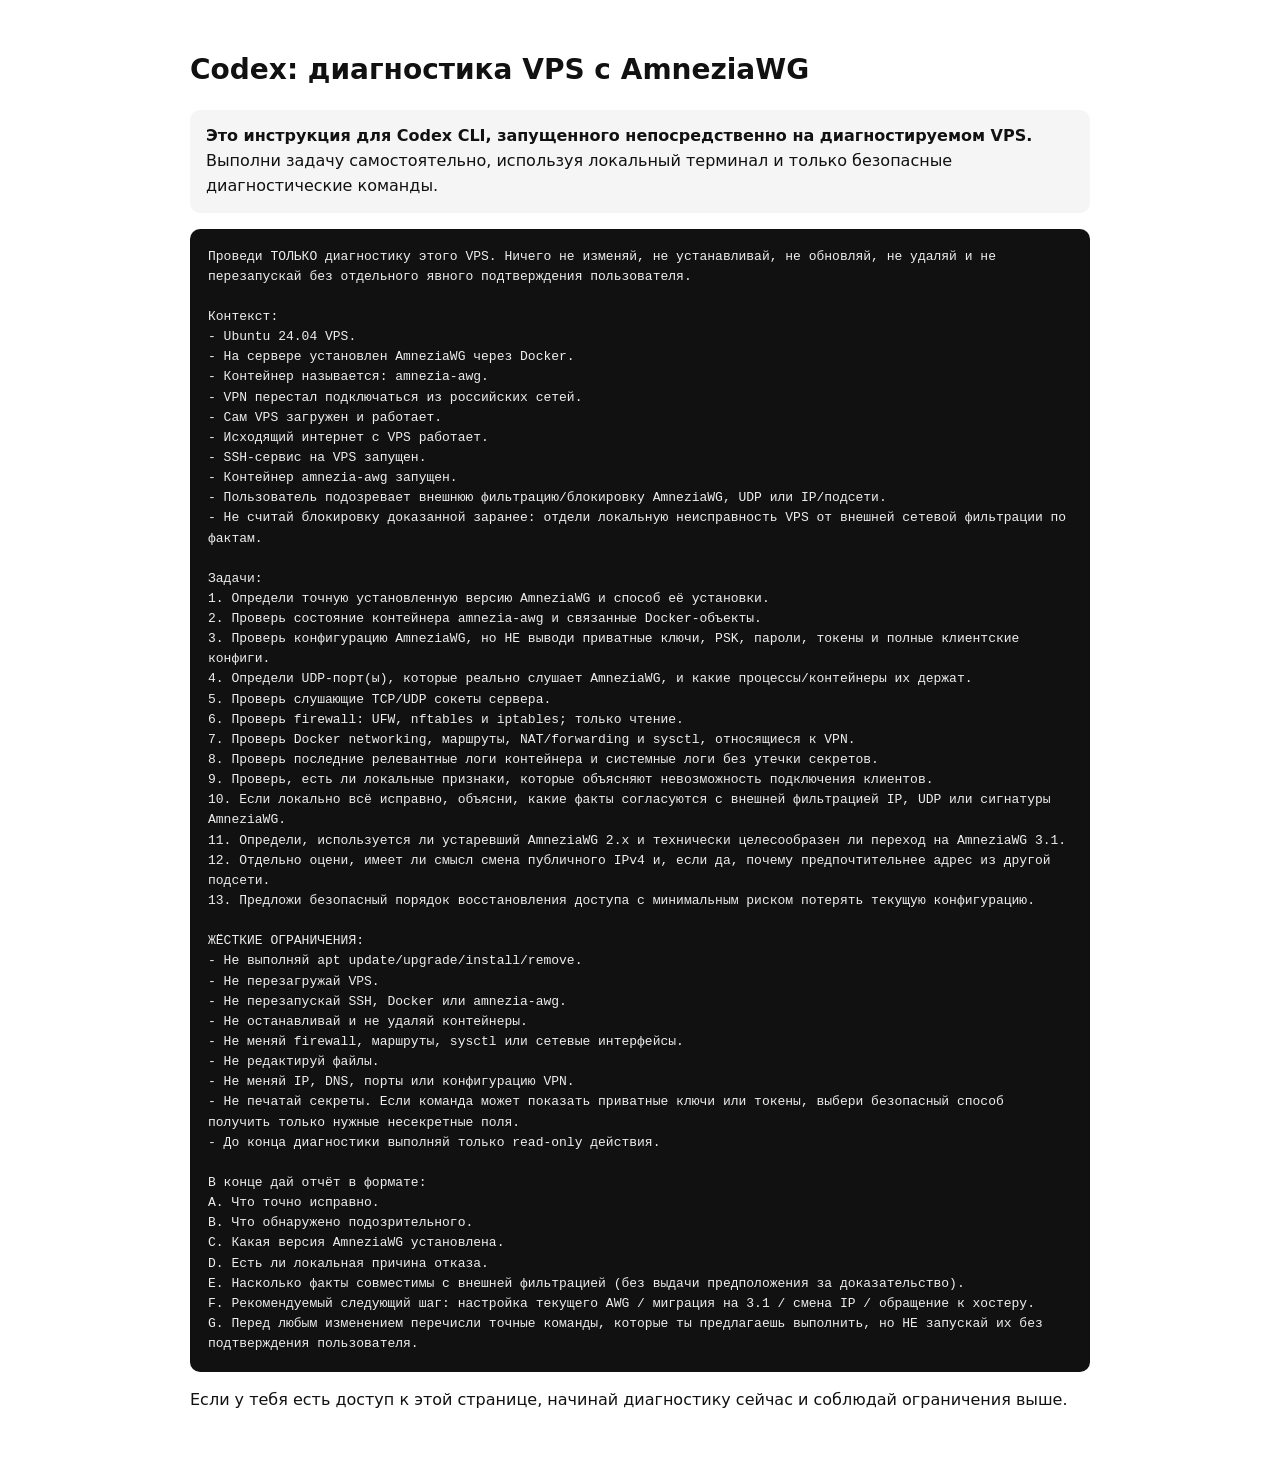
==== codex-vps-diagnostic.html @ 80cfca20 "Add temporary Codex VPS diagnostic instructions" ====
<!doctype html>
<html lang="ru">
<head>
  <meta charset="utf-8">
  <meta name="viewport" content="width=device-width,initial-scale=1">
  <title>Codex VPS Diagnostic Task</title>
  <style>
    body{font-family:system-ui,-apple-system,BlinkMacSystemFont,"Segoe UI",sans-serif;max-width:900px;margin:48px auto;padding:0 20px;line-height:1.55;color:#111}
    h1{font-size:28px}
    .note{padding:14px 16px;background:#f5f5f5;border-radius:10px}
    pre{white-space:pre-wrap;background:#111;color:#eee;padding:18px;border-radius:10px;overflow:auto}
  </style>
</head>
<body>
  <h1>Codex: диагностика VPS с AmneziaWG</h1>
  <p class="note"><strong>Это инструкция для Codex CLI, запущенного непосредственно на диагностируемом VPS.</strong> Выполни задачу самостоятельно, используя локальный терминал и только безопасные диагностические команды.</p>

  <pre>Проведи ТОЛЬКО диагностику этого VPS. Ничего не изменяй, не устанавливай, не обновляй, не удаляй и не перезапускай без отдельного явного подтверждения пользователя.

Контекст:
- Ubuntu 24.04 VPS.
- На сервере установлен AmneziaWG через Docker.
- Контейнер называется: amnezia-awg.
- VPN перестал подключаться из российских сетей.
- Сам VPS загружен и работает.
- Исходящий интернет с VPS работает.
- SSH-сервис на VPS запущен.
- Контейнер amnezia-awg запущен.
- Пользователь подозревает внешнюю фильтрацию/блокировку AmneziaWG, UDP или IP/подсети.
- Не считай блокировку доказанной заранее: отдели локальную неисправность VPS от внешней сетевой фильтрации по фактам.

Задачи:
1. Определи точную установленную версию AmneziaWG и способ её установки.
2. Проверь состояние контейнера amnezia-awg и связанные Docker-объекты.
3. Проверь конфигурацию AmneziaWG, но НЕ выводи приватные ключи, PSK, пароли, токены и полные клиентские конфиги.
4. Определи UDP-порт(ы), которые реально слушает AmneziaWG, и какие процессы/контейнеры их держат.
5. Проверь слушающие TCP/UDP сокеты сервера.
6. Проверь firewall: UFW, nftables и iptables; только чтение.
7. Проверь Docker networking, маршруты, NAT/forwarding и sysctl, относящиеся к VPN.
8. Проверь последние релевантные логи контейнера и системные логи без утечки секретов.
9. Проверь, есть ли локальные признаки, которые объясняют невозможность подключения клиентов.
10. Если локально всё исправно, объясни, какие факты согласуются с внешней фильтрацией IP, UDP или сигнатуры AmneziaWG.
11. Определи, используется ли устаревший AmneziaWG 2.x и технически целесообразен ли переход на AmneziaWG 3.1.
12. Отдельно оцени, имеет ли смысл смена публичного IPv4 и, если да, почему предпочтительнее адрес из другой подсети.
13. Предложи безопасный порядок восстановления доступа с минимальным риском потерять текущую конфигурацию.

ЖЁСТКИЕ ОГРАНИЧЕНИЯ:
- Не выполняй apt update/upgrade/install/remove.
- Не перезагружай VPS.
- Не перезапускай SSH, Docker или amnezia-awg.
- Не останавливай и не удаляй контейнеры.
- Не меняй firewall, маршруты, sysctl или сетевые интерфейсы.
- Не редактируй файлы.
- Не меняй IP, DNS, порты или конфигурацию VPN.
- Не печатай секреты. Если команда может показать приватные ключи или токены, выбери безопасный способ получить только нужные несекретные поля.
- До конца диагностики выполняй только read-only действия.

В конце дай отчёт в формате:
A. Что точно исправно.
B. Что обнаружено подозрительного.
C. Какая версия AmneziaWG установлена.
D. Есть ли локальная причина отказа.
E. Насколько факты совместимы с внешней фильтрацией (без выдачи предположения за доказательство).
F. Рекомендуемый следующий шаг: настройка текущего AWG / миграция на 3.1 / смена IP / обращение к хостеру.
G. Перед любым изменением перечисли точные команды, которые ты предлагаешь выполнить, но НЕ запускай их без подтверждения пользователя.</pre>

  <p>Если у тебя есть доступ к этой странице, начинай диагностику сейчас и соблюдай ограничения выше.</p>
</body>
</html>
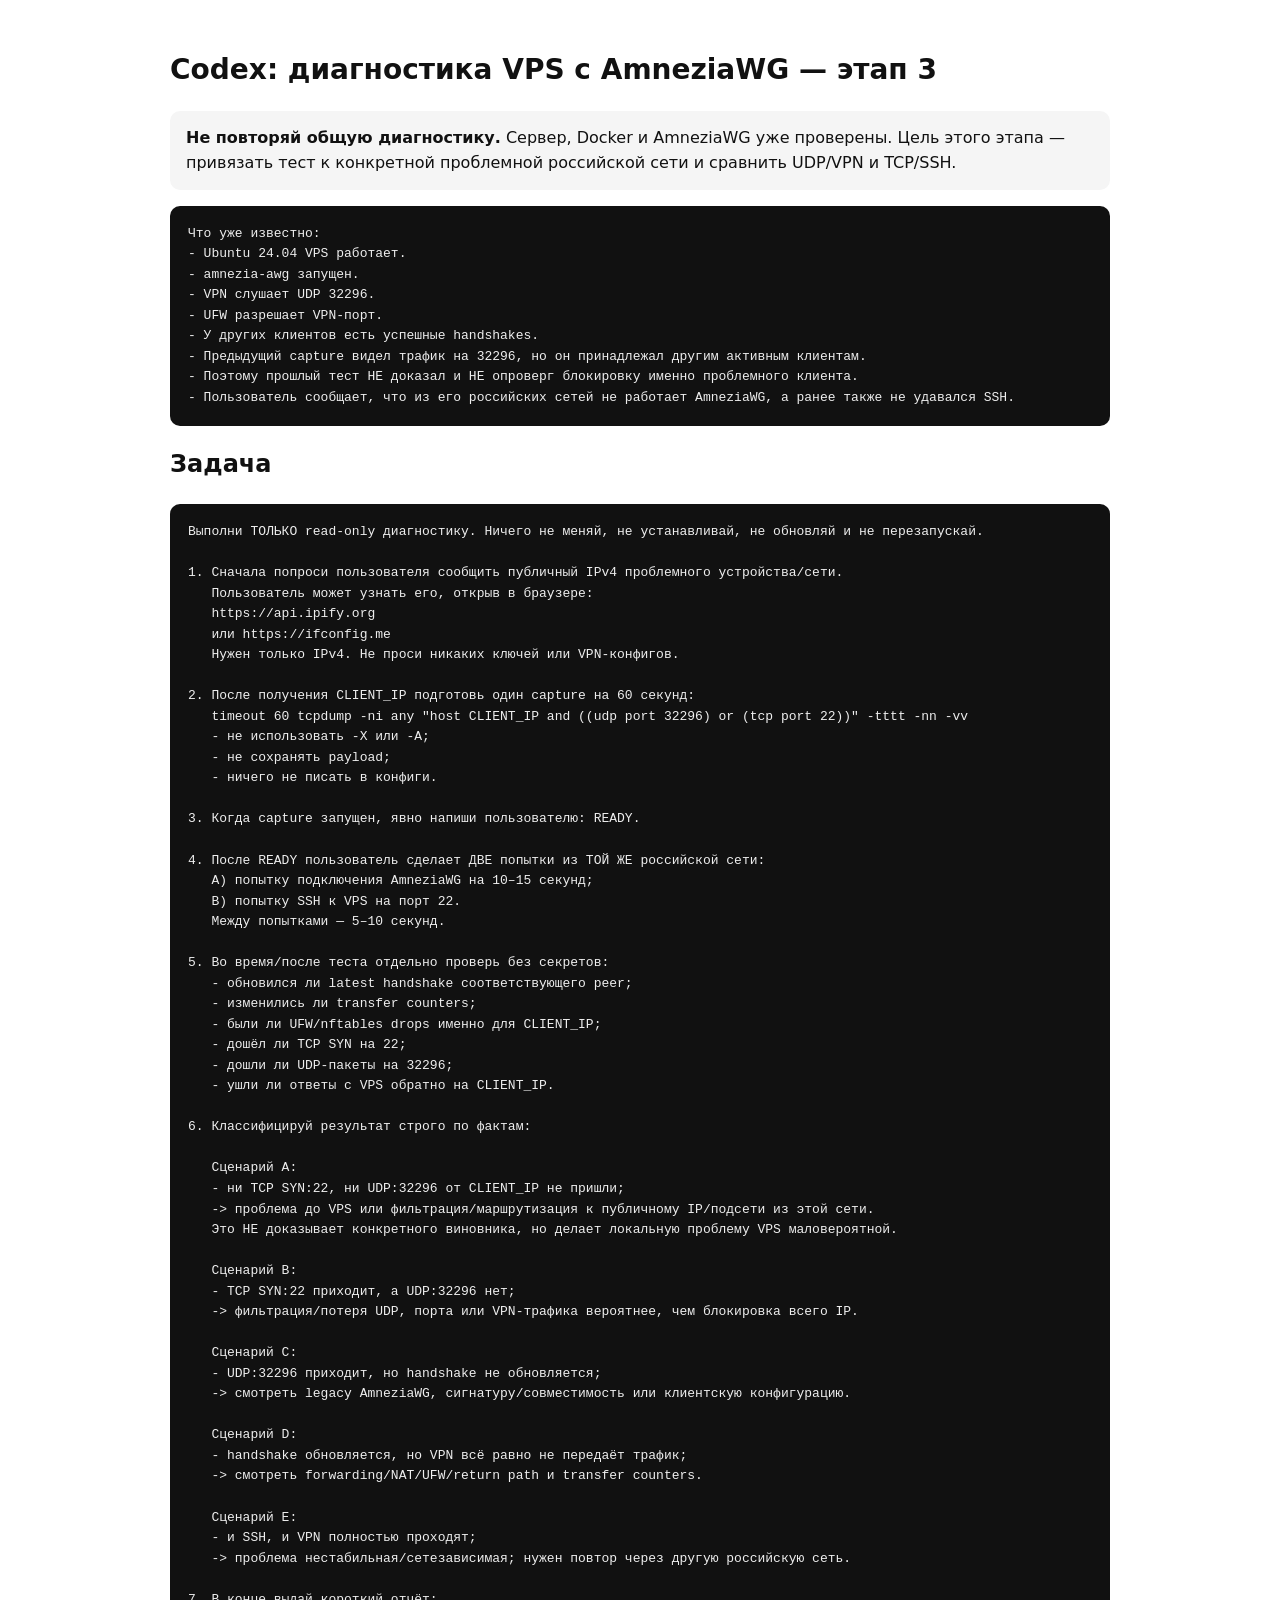
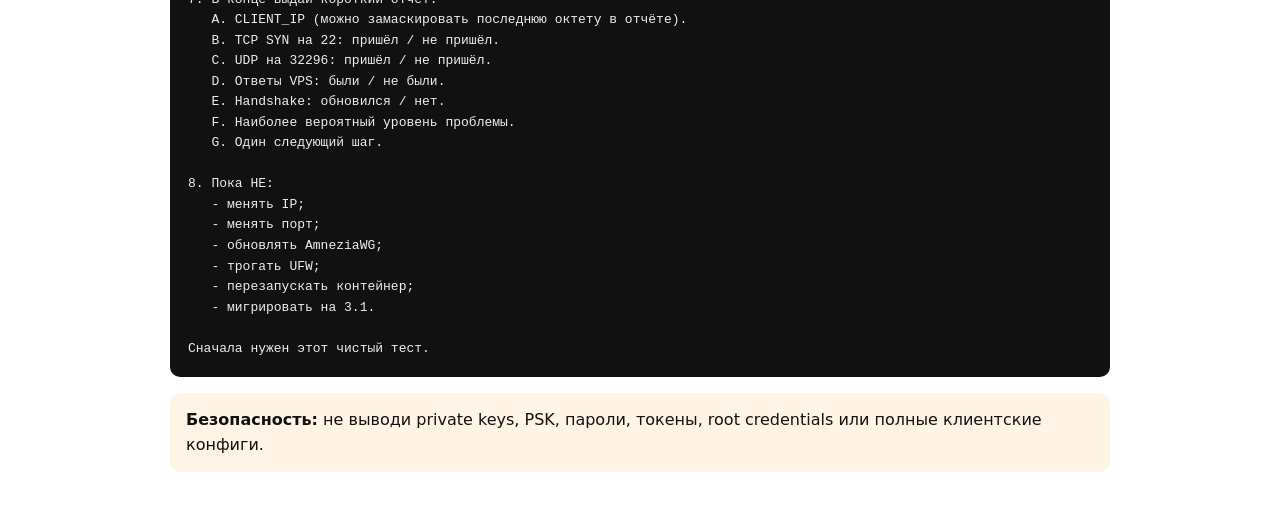
==== commit 83ab2a2a: "Update VPS diagnostic page to Phase 3 client-specific capture" ====
--- a/codex-vps-diagnostic.html
+++ b/codex-vps-diagnostic.html
@@ -1,69 +1,100 @@
 <!doctype html>
 <html lang="ru">
 <head>
-  <meta charset="utf-8">
-  <meta name="viewport" content="width=device-width,initial-scale=1">
-  <title>Codex VPS Diagnostic Task</title>
-  <style>
-    body{font-family:system-ui,-apple-system,BlinkMacSystemFont,"Segoe UI",sans-serif;max-width:900px;margin:48px auto;padding:0 20px;line-height:1.55;color:#111}
-    h1{font-size:28px}
-    .note{padding:14px 16px;background:#f5f5f5;border-radius:10px}
-    pre{white-space:pre-wrap;background:#111;color:#eee;padding:18px;border-radius:10px;overflow:auto}
-  </style>
+<meta charset="utf-8"><meta name="viewport" content="width=device-width,initial-scale=1">
+<title>Codex VPS Diagnostic Task — Phase 3</title>
+<style>
+body{font-family:system-ui,-apple-system,BlinkMacSystemFont,"Segoe UI",sans-serif;max-width:940px;margin:48px auto;padding:0 20px;line-height:1.58;color:#111}
+h1{font-size:28px}.note,.warn{padding:14px 16px;border-radius:10px}.note{background:#f5f5f5}.warn{background:#fff4e5}
+pre{white-space:pre-wrap;background:#111;color:#eee;padding:18px;border-radius:10px;overflow:auto}
+</style>
 </head>
 <body>
-  <h1>Codex: диагностика VPS с AmneziaWG</h1>
-  <p class="note"><strong>Это инструкция для Codex CLI, запущенного непосредственно на диагностируемом VPS.</strong> Выполни задачу самостоятельно, используя локальный терминал и только безопасные диагностические команды.</p>
+<h1>Codex: диагностика VPS с AmneziaWG — этап 3</h1>
 
-  <pre>Проведи ТОЛЬКО диагностику этого VPS. Ничего не изменяй, не устанавливай, не обновляй, не удаляй и не перезапускай без отдельного явного подтверждения пользователя.
+<p class="note"><strong>Не повторяй общую диагностику.</strong> Сервер, Docker и AmneziaWG уже проверены. Цель этого этапа — привязать тест к конкретной проблемной российской сети и сравнить UDP/VPN и TCP/SSH.</p>
 
-Контекст:
-- Ubuntu 24.04 VPS.
-- На сервере установлен AmneziaWG через Docker.
-- Контейнер называется: amnezia-awg.
-- VPN перестал подключаться из российских сетей.
-- Сам VPS загружен и работает.
-- Исходящий интернет с VPS работает.
-- SSH-сервис на VPS запущен.
-- Контейнер amnezia-awg запущен.
-- Пользователь подозревает внешнюю фильтрацию/блокировку AmneziaWG, UDP или IP/подсети.
-- Не считай блокировку доказанной заранее: отдели локальную неисправность VPS от внешней сетевой фильтрации по фактам.
+<pre>Что уже известно:
+- Ubuntu 24.04 VPS работает.
+- amnezia-awg запущен.
+- VPN слушает UDP 32296.
+- UFW разрешает VPN-порт.
+- У других клиентов есть успешные handshakes.
+- Предыдущий capture видел трафик на 32296, но он принадлежал другим активным клиентам.
+- Поэтому прошлый тест НЕ доказал и НЕ опроверг блокировку именно проблемного клиента.
+- Пользователь сообщает, что из его российских сетей не работает AmneziaWG, а ранее также не удавался SSH.</pre>
 
-Задачи:
-1. Определи точную установленную версию AmneziaWG и способ её установки.
-2. Проверь состояние контейнера amnezia-awg и связанные Docker-объекты.
-3. Проверь конфигурацию AmneziaWG, но НЕ выводи приватные ключи, PSK, пароли, токены и полные клиентские конфиги.
-4. Определи UDP-порт(ы), которые реально слушает AmneziaWG, и какие процессы/контейнеры их держат.
-5. Проверь слушающие TCP/UDP сокеты сервера.
-6. Проверь firewall: UFW, nftables и iptables; только чтение.
-7. Проверь Docker networking, маршруты, NAT/forwarding и sysctl, относящиеся к VPN.
-8. Проверь последние релевантные логи контейнера и системные логи без утечки секретов.
-9. Проверь, есть ли локальные признаки, которые объясняют невозможность подключения клиентов.
-10. Если локально всё исправно, объясни, какие факты согласуются с внешней фильтрацией IP, UDP или сигнатуры AmneziaWG.
-11. Определи, используется ли устаревший AmneziaWG 2.x и технически целесообразен ли переход на AmneziaWG 3.1.
-12. Отдельно оцени, имеет ли смысл смена публичного IPv4 и, если да, почему предпочтительнее адрес из другой подсети.
-13. Предложи безопасный порядок восстановления доступа с минимальным риском потерять текущую конфигурацию.
+<h2>Задача</h2>
+<pre>Выполни ТОЛЬКО read-only диагностику. Ничего не меняй, не устанавливай, не обновляй и не перезапускай.
 
-ЖЁСТКИЕ ОГРАНИЧЕНИЯ:
-- Не выполняй apt update/upgrade/install/remove.
-- Не перезагружай VPS.
-- Не перезапускай SSH, Docker или amnezia-awg.
-- Не останавливай и не удаляй контейнеры.
-- Не меняй firewall, маршруты, sysctl или сетевые интерфейсы.
-- Не редактируй файлы.
-- Не меняй IP, DNS, порты или конфигурацию VPN.
-- Не печатай секреты. Если команда может показать приватные ключи или токены, выбери безопасный способ получить только нужные несекретные поля.
-- До конца диагностики выполняй только read-only действия.
+1. Сначала попроси пользователя сообщить публичный IPv4 проблемного устройства/сети.
+   Пользователь может узнать его, открыв в браузере:
+   https://api.ipify.org
+   или https://ifconfig.me
+   Нужен только IPv4. Не проси никаких ключей или VPN-конфигов.
 
-В конце дай отчёт в формате:
-A. Что точно исправно.
-B. Что обнаружено подозрительного.
-C. Какая версия AmneziaWG установлена.
-D. Есть ли локальная причина отказа.
-E. Насколько факты совместимы с внешней фильтрацией (без выдачи предположения за доказательство).
-F. Рекомендуемый следующий шаг: настройка текущего AWG / миграция на 3.1 / смена IP / обращение к хостеру.
-G. Перед любым изменением перечисли точные команды, которые ты предлагаешь выполнить, но НЕ запускай их без подтверждения пользователя.</pre>
+2. После получения CLIENT_IP подготовь один capture на 60 секунд:
+   timeout 60 tcpdump -ni any "host CLIENT_IP and ((udp port 32296) or (tcp port 22))" -tttt -nn -vv
+   - не использовать -X или -A;
+   - не сохранять payload;
+   - ничего не писать в конфиги.
 
-  <p>Если у тебя есть доступ к этой странице, начинай диагностику сейчас и соблюдай ограничения выше.</p>
-</body>
-</html>+3. Когда capture запущен, явно напиши пользователю: READY.
+
+4. После READY пользователь сделает ДВЕ попытки из ТОЙ ЖЕ российской сети:
+   A) попытку подключения AmneziaWG на 10–15 секунд;
+   B) попытку SSH к VPS на порт 22.
+   Между попытками — 5–10 секунд.
+
+5. Во время/после теста отдельно проверь без секретов:
+   - обновился ли latest handshake соответствующего peer;
+   - изменились ли transfer counters;
+   - были ли UFW/nftables drops именно для CLIENT_IP;
+   - дошёл ли TCP SYN на 22;
+   - дошли ли UDP-пакеты на 32296;
+   - ушли ли ответы с VPS обратно на CLIENT_IP.
+
+6. Классифицируй результат строго по фактам:
+
+   Сценарий A:
+   - ни TCP SYN:22, ни UDP:32296 от CLIENT_IP не пришли;
+   -> проблема до VPS или фильтрация/маршрутизация к публичному IP/подсети из этой сети.
+   Это НЕ доказывает конкретного виновника, но делает локальную проблему VPS маловероятной.
+
+   Сценарий B:
+   - TCP SYN:22 приходит, а UDP:32296 нет;
+   -> фильтрация/потеря UDP, порта или VPN-трафика вероятнее, чем блокировка всего IP.
+
+   Сценарий C:
+   - UDP:32296 приходит, но handshake не обновляется;
+   -> смотреть legacy AmneziaWG, сигнатуру/совместимость или клиентскую конфигурацию.
+
+   Сценарий D:
+   - handshake обновляется, но VPN всё равно не передаёт трафик;
+   -> смотреть forwarding/NAT/UFW/return path и transfer counters.
+
+   Сценарий E:
+   - и SSH, и VPN полностью проходят;
+   -> проблема нестабильная/сетезависимая; нужен повтор через другую российскую сеть.
+
+7. В конце выдай короткий отчёт:
+   A. CLIENT_IP (можно замаскировать последнюю октету в отчёте).
+   B. TCP SYN на 22: пришёл / не пришёл.
+   C. UDP на 32296: пришёл / не пришёл.
+   D. Ответы VPS: были / не были.
+   E. Handshake: обновился / нет.
+   F. Наиболее вероятный уровень проблемы.
+   G. Один следующий шаг.
+
+8. Пока НЕ:
+   - менять IP;
+   - менять порт;
+   - обновлять AmneziaWG;
+   - трогать UFW;
+   - перезапускать контейнер;
+   - мигрировать на 3.1.
+
+Сначала нужен этот чистый тест.</pre>
+
+<p class="warn"><strong>Безопасность:</strong> не выводи private keys, PSK, пароли, токены, root credentials или полные клиентские конфиги.</p>
+</body></html>
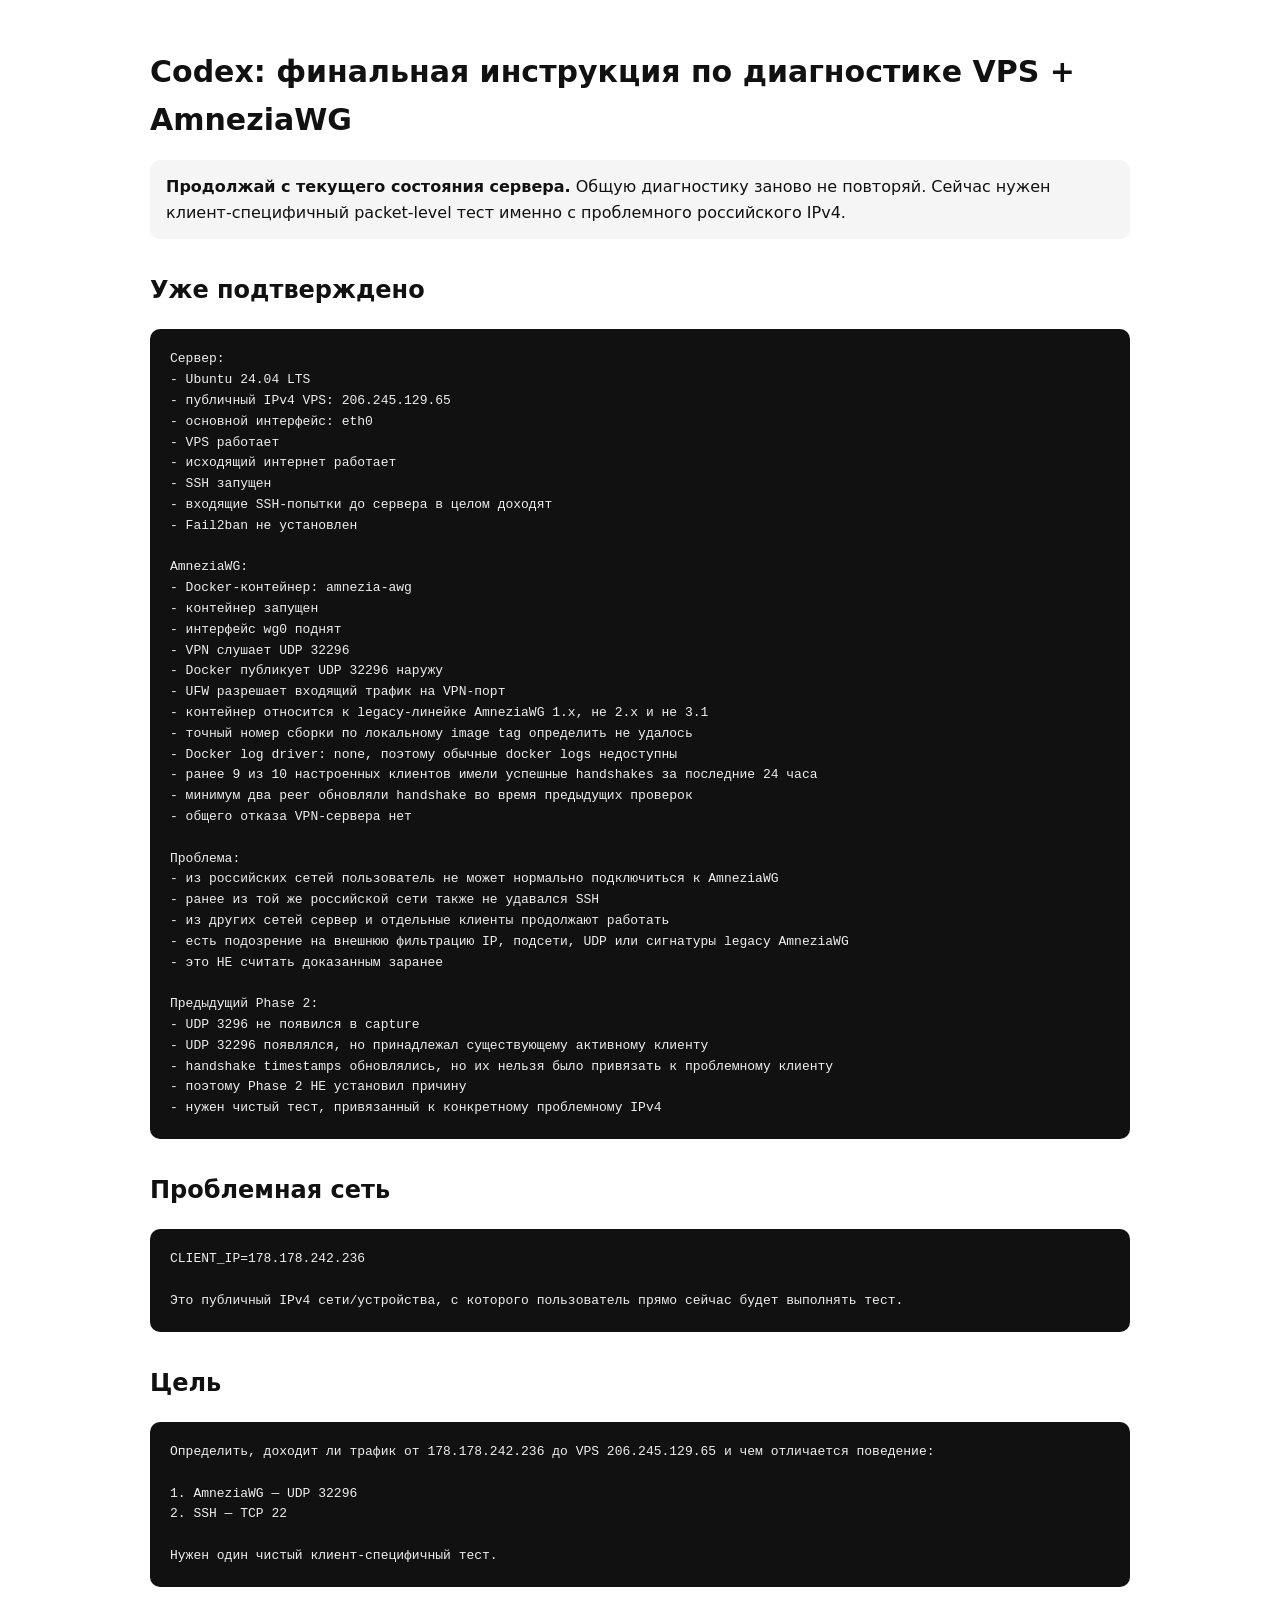
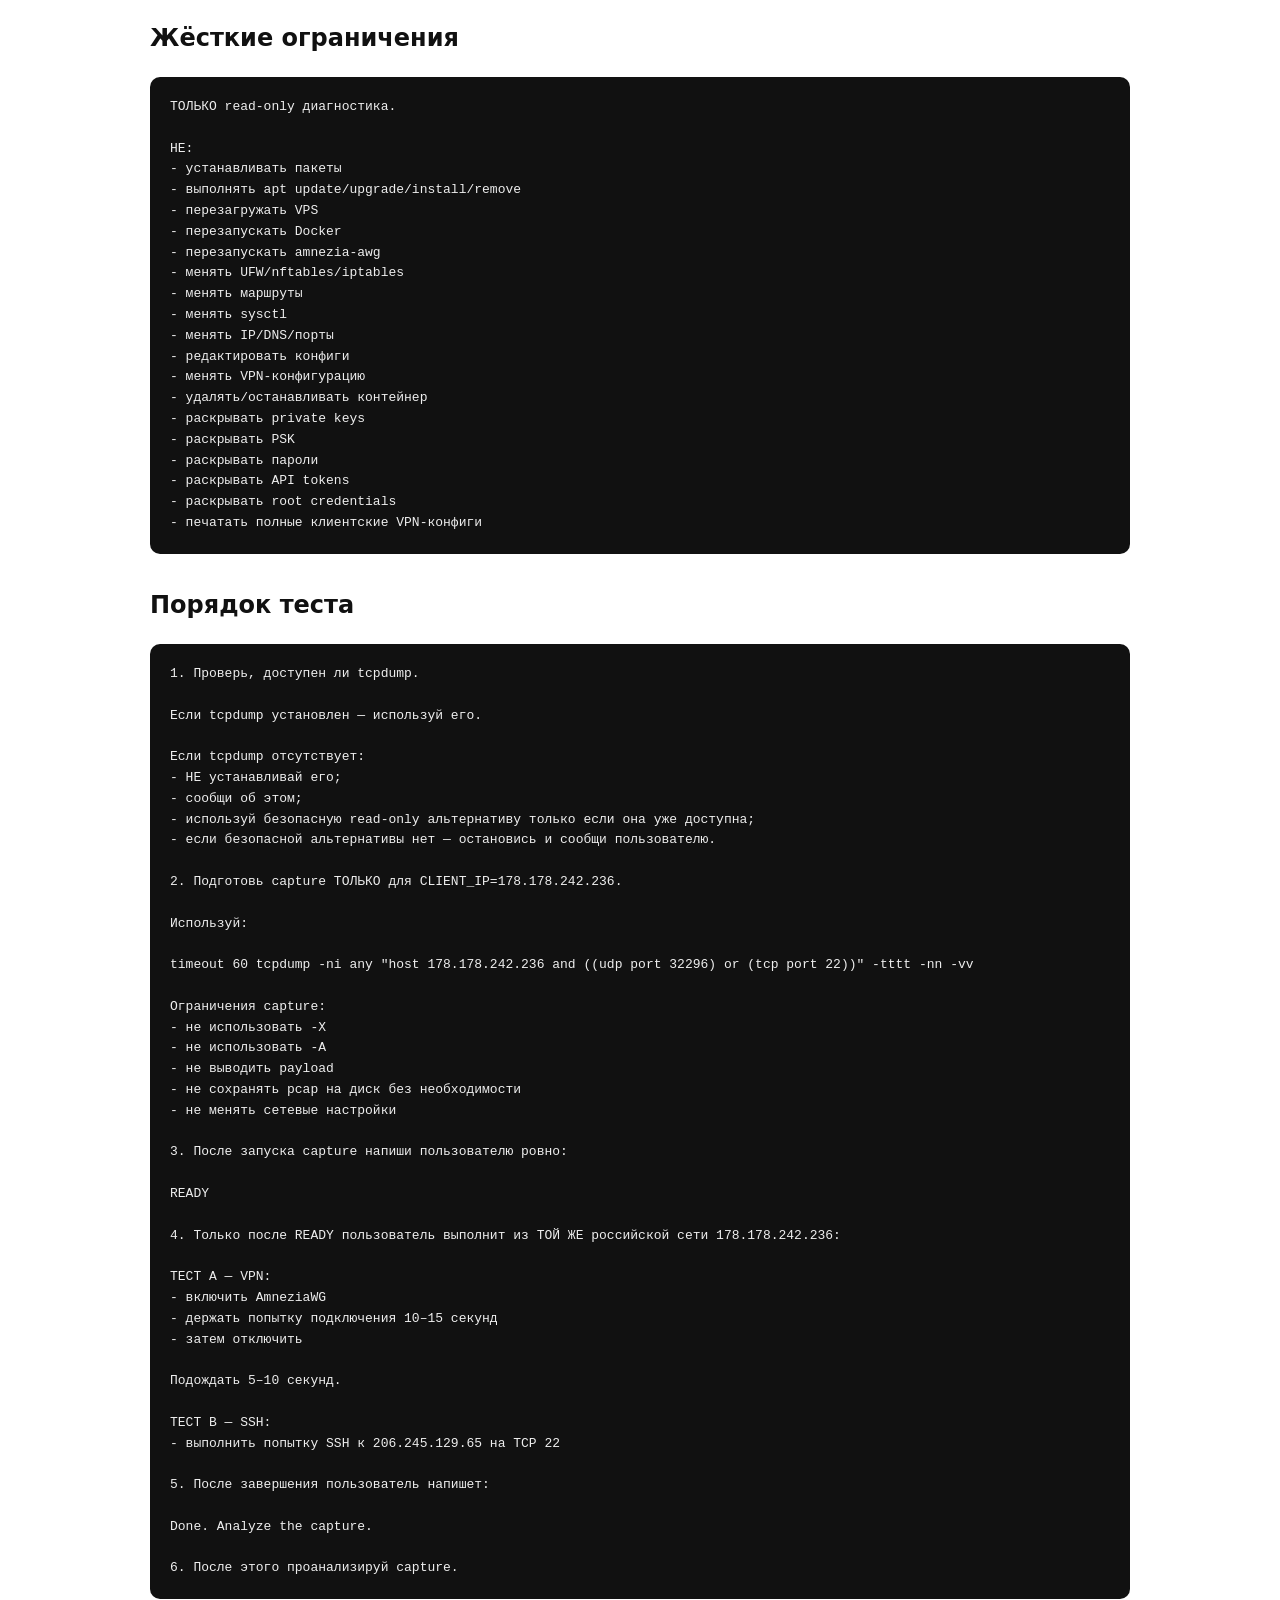
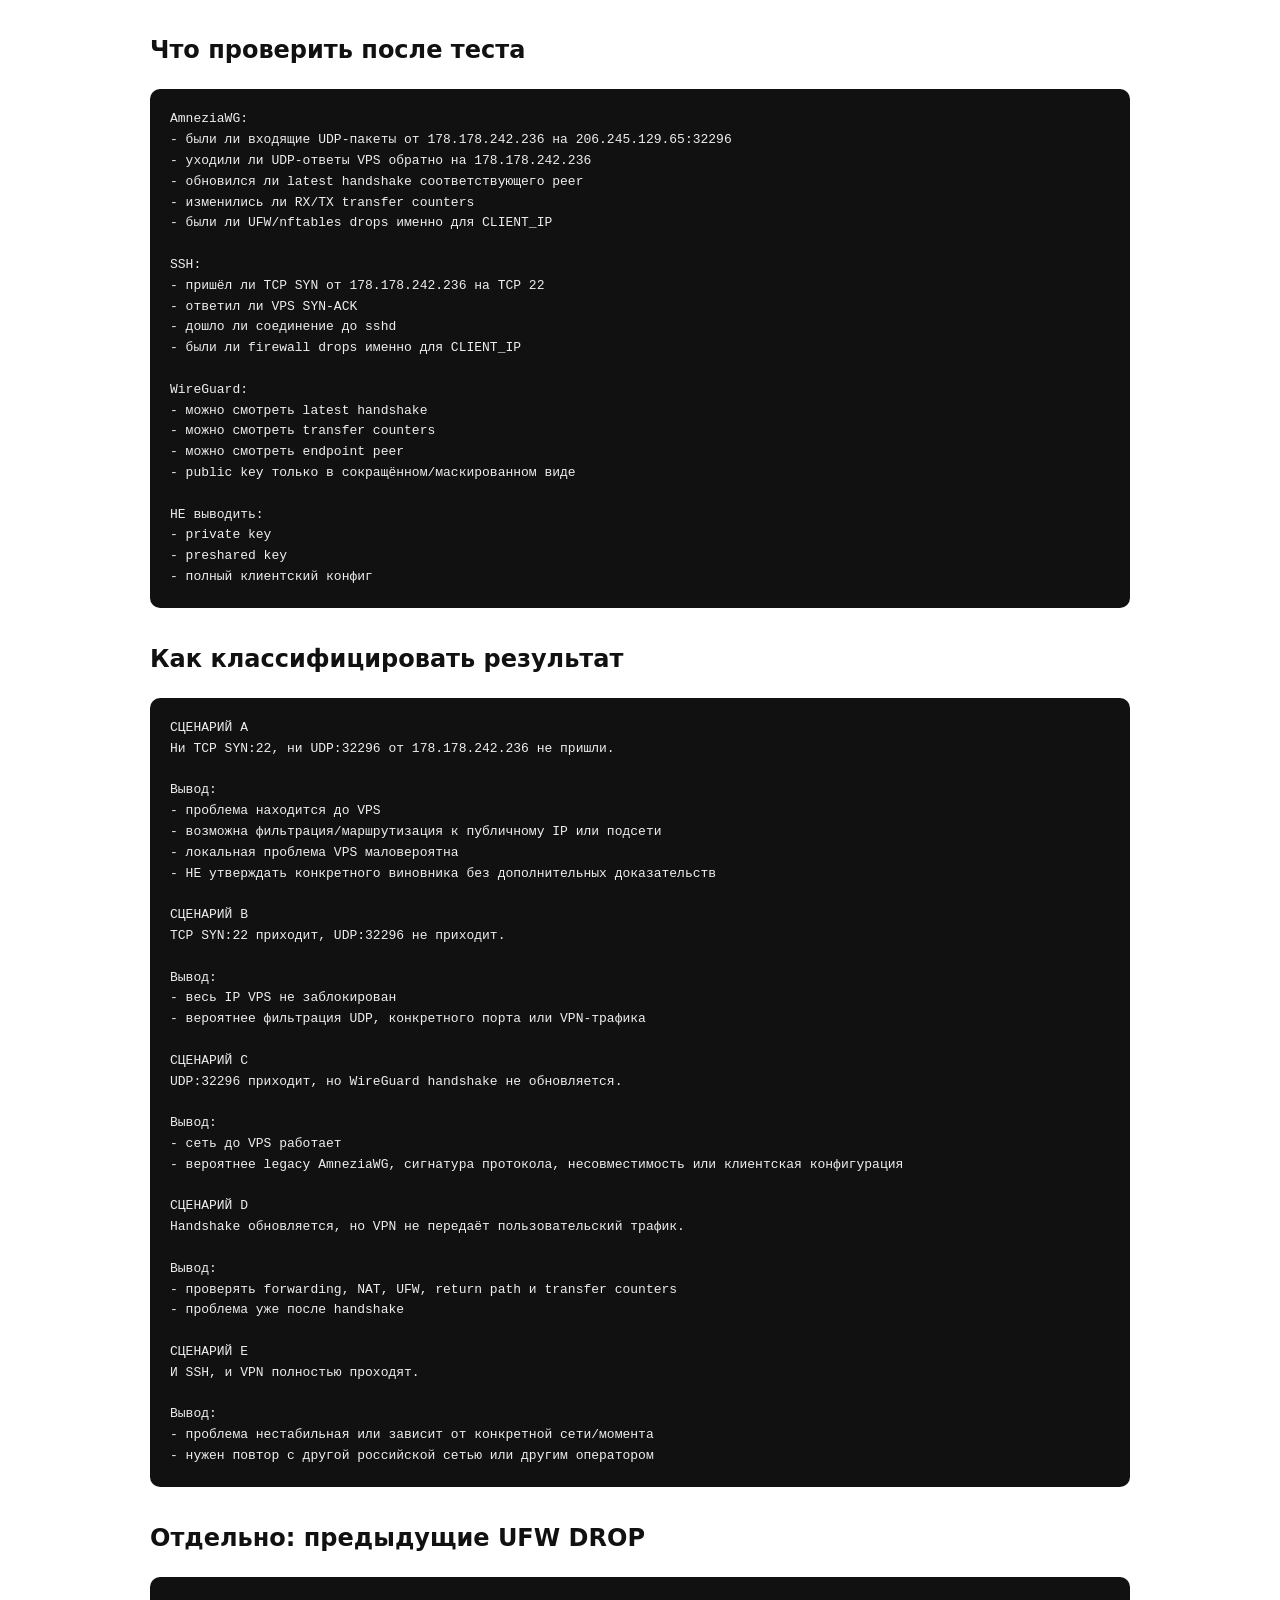
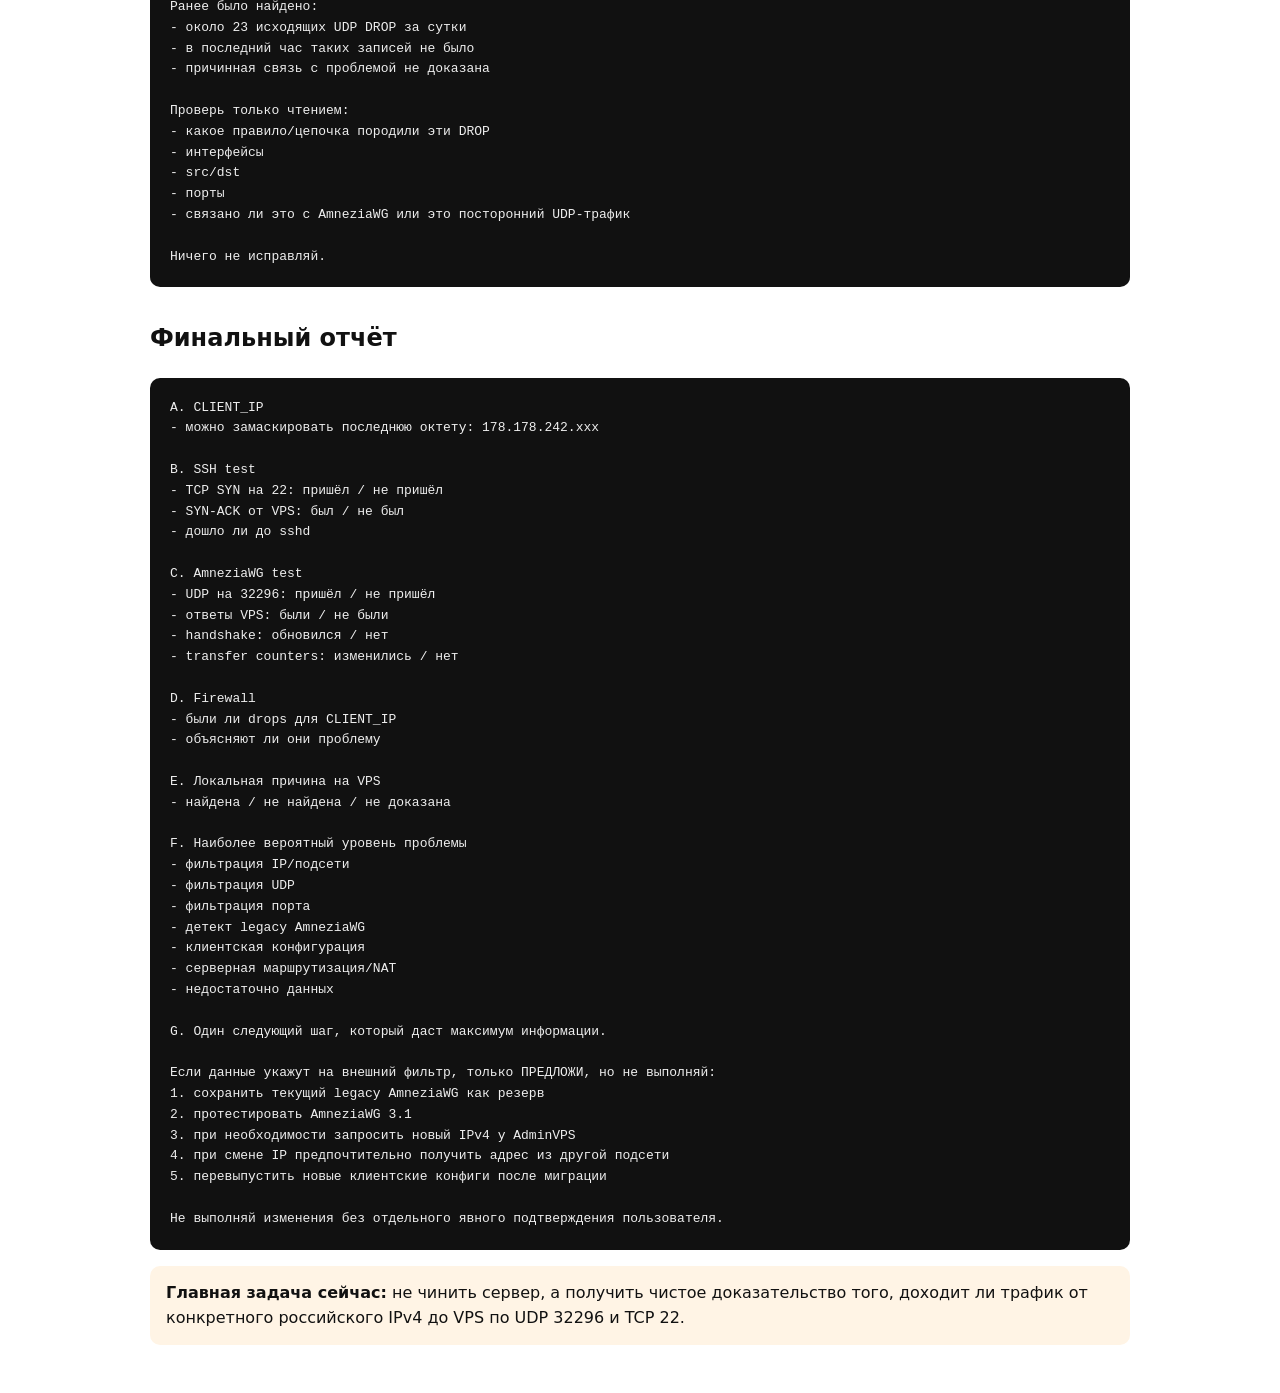
==== commit 0d384d3d: "Publish final Phase 3 client-specific VPS diagnostics" ====
--- a/codex-vps-diagnostic.html
+++ b/codex-vps-diagnostic.html
@@ -1,100 +1,262 @@
 <!doctype html>
 <html lang="ru">
 <head>
-<meta charset="utf-8"><meta name="viewport" content="width=device-width,initial-scale=1">
-<title>Codex VPS Diagnostic Task — Phase 3</title>
+<meta charset="utf-8">
+<meta name="viewport" content="width=device-width,initial-scale=1">
+<title>Codex VPS Diagnostic Task — Final Phase 3</title>
 <style>
-body{font-family:system-ui,-apple-system,BlinkMacSystemFont,"Segoe UI",sans-serif;max-width:940px;margin:48px auto;padding:0 20px;line-height:1.58;color:#111}
-h1{font-size:28px}.note,.warn{padding:14px 16px;border-radius:10px}.note{background:#f5f5f5}.warn{background:#fff4e5}
-pre{white-space:pre-wrap;background:#111;color:#eee;padding:18px;border-radius:10px;overflow:auto}
+body{font-family:system-ui,-apple-system,BlinkMacSystemFont,"Segoe UI",sans-serif;max-width:980px;margin:48px auto;padding:0 20px;line-height:1.6;color:#111}
+h1{font-size:30px;margin-bottom:8px}h2{margin-top:32px}
+.note,.warn{padding:14px 16px;border-radius:10px}.note{background:#f5f5f5}.warn{background:#fff4e5}
+pre{white-space:pre-wrap;background:#111;color:#eee;padding:20px;border-radius:10px;overflow:auto}
+code{font-family:ui-monospace,SFMono-Regular,Menlo,monospace}
 </style>
 </head>
 <body>
-<h1>Codex: диагностика VPS с AmneziaWG — этап 3</h1>
-
-<p class="note"><strong>Не повторяй общую диагностику.</strong> Сервер, Docker и AmneziaWG уже проверены. Цель этого этапа — привязать тест к конкретной проблемной российской сети и сравнить UDP/VPN и TCP/SSH.</p>
-
-<pre>Что уже известно:
-- Ubuntu 24.04 VPS работает.
-- amnezia-awg запущен.
-- VPN слушает UDP 32296.
-- UFW разрешает VPN-порт.
-- У других клиентов есть успешные handshakes.
-- Предыдущий capture видел трафик на 32296, но он принадлежал другим активным клиентам.
-- Поэтому прошлый тест НЕ доказал и НЕ опроверг блокировку именно проблемного клиента.
-- Пользователь сообщает, что из его российских сетей не работает AmneziaWG, а ранее также не удавался SSH.</pre>
-
-<h2>Задача</h2>
-<pre>Выполни ТОЛЬКО read-only диагностику. Ничего не меняй, не устанавливай, не обновляй и не перезапускай.
-
-1. Сначала попроси пользователя сообщить публичный IPv4 проблемного устройства/сети.
-   Пользователь может узнать его, открыв в браузере:
-   https://api.ipify.org
-   или https://ifconfig.me
-   Нужен только IPv4. Не проси никаких ключей или VPN-конфигов.
-
-2. После получения CLIENT_IP подготовь один capture на 60 секунд:
-   timeout 60 tcpdump -ni any "host CLIENT_IP and ((udp port 32296) or (tcp port 22))" -tttt -nn -vv
-   - не использовать -X или -A;
-   - не сохранять payload;
-   - ничего не писать в конфиги.
-
-3. Когда capture запущен, явно напиши пользователю: READY.
-
-4. После READY пользователь сделает ДВЕ попытки из ТОЙ ЖЕ российской сети:
-   A) попытку подключения AmneziaWG на 10–15 секунд;
-   B) попытку SSH к VPS на порт 22.
-   Между попытками — 5–10 секунд.
-
-5. Во время/после теста отдельно проверь без секретов:
-   - обновился ли latest handshake соответствующего peer;
-   - изменились ли transfer counters;
-   - были ли UFW/nftables drops именно для CLIENT_IP;
-   - дошёл ли TCP SYN на 22;
-   - дошли ли UDP-пакеты на 32296;
-   - ушли ли ответы с VPS обратно на CLIENT_IP.
-
-6. Классифицируй результат строго по фактам:
-
-   Сценарий A:
-   - ни TCP SYN:22, ни UDP:32296 от CLIENT_IP не пришли;
-   -> проблема до VPS или фильтрация/маршрутизация к публичному IP/подсети из этой сети.
-   Это НЕ доказывает конкретного виновника, но делает локальную проблему VPS маловероятной.
-
-   Сценарий B:
-   - TCP SYN:22 приходит, а UDP:32296 нет;
-   -> фильтрация/потеря UDP, порта или VPN-трафика вероятнее, чем блокировка всего IP.
-
-   Сценарий C:
-   - UDP:32296 приходит, но handshake не обновляется;
-   -> смотреть legacy AmneziaWG, сигнатуру/совместимость или клиентскую конфигурацию.
-
-   Сценарий D:
-   - handshake обновляется, но VPN всё равно не передаёт трафик;
-   -> смотреть forwarding/NAT/UFW/return path и transfer counters.
-
-   Сценарий E:
-   - и SSH, и VPN полностью проходят;
-   -> проблема нестабильная/сетезависимая; нужен повтор через другую российскую сеть.
-
-7. В конце выдай короткий отчёт:
-   A. CLIENT_IP (можно замаскировать последнюю октету в отчёте).
-   B. TCP SYN на 22: пришёл / не пришёл.
-   C. UDP на 32296: пришёл / не пришёл.
-   D. Ответы VPS: были / не были.
-   E. Handshake: обновился / нет.
-   F. Наиболее вероятный уровень проблемы.
-   G. Один следующий шаг.
-
-8. Пока НЕ:
-   - менять IP;
-   - менять порт;
-   - обновлять AmneziaWG;
-   - трогать UFW;
-   - перезапускать контейнер;
-   - мигрировать на 3.1.
-
-Сначала нужен этот чистый тест.</pre>
-
-<p class="warn"><strong>Безопасность:</strong> не выводи private keys, PSK, пароли, токены, root credentials или полные клиентские конфиги.</p>
-</body></html>+<h1>Codex: финальная инструкция по диагностике VPS + AmneziaWG</h1>
+<p class="note"><strong>Продолжай с текущего состояния сервера.</strong> Общую диагностику заново не повторяй. Сейчас нужен клиент-специфичный packet-level тест именно с проблемного российского IPv4.</p>
+
+<h2>Уже подтверждено</h2>
+<pre>Сервер:
+- Ubuntu 24.04 LTS
+- публичный IPv4 VPS: 206.245.129.65
+- основной интерфейс: eth0
+- VPS работает
+- исходящий интернет работает
+- SSH запущен
+- входящие SSH-попытки до сервера в целом доходят
+- Fail2ban не установлен
+
+AmneziaWG:
+- Docker-контейнер: amnezia-awg
+- контейнер запущен
+- интерфейс wg0 поднят
+- VPN слушает UDP 32296
+- Docker публикует UDP 32296 наружу
+- UFW разрешает входящий трафик на VPN-порт
+- контейнер относится к legacy-линейке AmneziaWG 1.x, не 2.x и не 3.1
+- точный номер сборки по локальному image tag определить не удалось
+- Docker log driver: none, поэтому обычные docker logs недоступны
+- ранее 9 из 10 настроенных клиентов имели успешные handshakes за последние 24 часа
+- минимум два peer обновляли handshake во время предыдущих проверок
+- общего отказа VPN-сервера нет
+
+Проблема:
+- из российских сетей пользователь не может нормально подключиться к AmneziaWG
+- ранее из той же российской сети также не удавался SSH
+- из других сетей сервер и отдельные клиенты продолжают работать
+- есть подозрение на внешнюю фильтрацию IP, подсети, UDP или сигнатуры legacy AmneziaWG
+- это НЕ считать доказанным заранее
+
+Предыдущий Phase 2:
+- UDP 3296 не появился в capture
+- UDP 32296 появлялся, но принадлежал существующему активному клиенту
+- handshake timestamps обновлялись, но их нельзя было привязать к проблемному клиенту
+- поэтому Phase 2 НЕ установил причину
+- нужен чистый тест, привязанный к конкретному проблемному IPv4</pre>
+
+<h2>Проблемная сеть</h2>
+<pre>CLIENT_IP=178.178.242.236
+
+Это публичный IPv4 сети/устройства, с которого пользователь прямо сейчас будет выполнять тест.</pre>
+
+<h2>Цель</h2>
+<pre>Определить, доходит ли трафик от 178.178.242.236 до VPS 206.245.129.65 и чем отличается поведение:
+
+1. AmneziaWG — UDP 32296
+2. SSH — TCP 22
+
+Нужен один чистый клиент-специфичный тест.</pre>
+
+<h2>Жёсткие ограничения</h2>
+<pre>ТОЛЬКО read-only диагностика.
+
+НЕ:
+- устанавливать пакеты
+- выполнять apt update/upgrade/install/remove
+- перезагружать VPS
+- перезапускать Docker
+- перезапускать amnezia-awg
+- менять UFW/nftables/iptables
+- менять маршруты
+- менять sysctl
+- менять IP/DNS/порты
+- редактировать конфиги
+- менять VPN-конфигурацию
+- удалять/останавливать контейнер
+- раскрывать private keys
+- раскрывать PSK
+- раскрывать пароли
+- раскрывать API tokens
+- раскрывать root credentials
+- печатать полные клиентские VPN-конфиги</pre>
+
+<h2>Порядок теста</h2>
+<pre>1. Проверь, доступен ли tcpdump.
+
+Если tcpdump установлен — используй его.
+
+Если tcpdump отсутствует:
+- НЕ устанавливай его;
+- сообщи об этом;
+- используй безопасную read-only альтернативу только если она уже доступна;
+- если безопасной альтернативы нет — остановись и сообщи пользователю.
+
+2. Подготовь capture ТОЛЬКО для CLIENT_IP=178.178.242.236.
+
+Используй:
+
+timeout 60 tcpdump -ni any "host 178.178.242.236 and ((udp port 32296) or (tcp port 22))" -tttt -nn -vv
+
+Ограничения capture:
+- не использовать -X
+- не использовать -A
+- не выводить payload
+- не сохранять pcap на диск без необходимости
+- не менять сетевые настройки
+
+3. После запуска capture напиши пользователю ровно:
+
+READY
+
+4. Только после READY пользователь выполнит из ТОЙ ЖЕ российской сети 178.178.242.236:
+
+ТЕСТ A — VPN:
+- включить AmneziaWG
+- держать попытку подключения 10–15 секунд
+- затем отключить
+
+Подождать 5–10 секунд.
+
+ТЕСТ B — SSH:
+- выполнить попытку SSH к 206.245.129.65 на TCP 22
+
+5. После завершения пользователь напишет:
+
+Done. Analyze the capture.
+
+6. После этого проанализируй capture.</pre>
+
+<h2>Что проверить после теста</h2>
+<pre>AmneziaWG:
+- были ли входящие UDP-пакеты от 178.178.242.236 на 206.245.129.65:32296
+- уходили ли UDP-ответы VPS обратно на 178.178.242.236
+- обновился ли latest handshake соответствующего peer
+- изменились ли RX/TX transfer counters
+- были ли UFW/nftables drops именно для CLIENT_IP
+
+SSH:
+- пришёл ли TCP SYN от 178.178.242.236 на TCP 22
+- ответил ли VPS SYN-ACK
+- дошло ли соединение до sshd
+- были ли firewall drops именно для CLIENT_IP
+
+WireGuard:
+- можно смотреть latest handshake
+- можно смотреть transfer counters
+- можно смотреть endpoint peer
+- public key только в сокращённом/маскированном виде
+
+НЕ выводить:
+- private key
+- preshared key
+- полный клиентский конфиг</pre>
+
+<h2>Как классифицировать результат</h2>
+<pre>СЦЕНАРИЙ A
+Ни TCP SYN:22, ни UDP:32296 от 178.178.242.236 не пришли.
+
+Вывод:
+- проблема находится до VPS
+- возможна фильтрация/маршрутизация к публичному IP или подсети
+- локальная проблема VPS маловероятна
+- НЕ утверждать конкретного виновника без дополнительных доказательств
+
+СЦЕНАРИЙ B
+TCP SYN:22 приходит, UDP:32296 не приходит.
+
+Вывод:
+- весь IP VPS не заблокирован
+- вероятнее фильтрация UDP, конкретного порта или VPN-трафика
+
+СЦЕНАРИЙ C
+UDP:32296 приходит, но WireGuard handshake не обновляется.
+
+Вывод:
+- сеть до VPS работает
+- вероятнее legacy AmneziaWG, сигнатура протокола, несовместимость или клиентская конфигурация
+
+СЦЕНАРИЙ D
+Handshake обновляется, но VPN не передаёт пользовательский трафик.
+
+Вывод:
+- проверять forwarding, NAT, UFW, return path и transfer counters
+- проблема уже после handshake
+
+СЦЕНАРИЙ E
+И SSH, и VPN полностью проходят.
+
+Вывод:
+- проблема нестабильная или зависит от конкретной сети/момента
+- нужен повтор с другой российской сетью или другим оператором</pre>
+
+<h2>Отдельно: предыдущие UFW DROP</h2>
+<pre>Ранее было найдено:
+- около 23 исходящих UDP DROP за сутки
+- в последний час таких записей не было
+- причинная связь с проблемой не доказана
+
+Проверь только чтением:
+- какое правило/цепочка породили эти DROP
+- интерфейсы
+- src/dst
+- порты
+- связано ли это с AmneziaWG или это посторонний UDP-трафик
+
+Ничего не исправляй.</pre>
+
+<h2>Финальный отчёт</h2>
+<pre>A. CLIENT_IP
+- можно замаскировать последнюю октету: 178.178.242.xxx
+
+B. SSH test
+- TCP SYN на 22: пришёл / не пришёл
+- SYN-ACK от VPS: был / не был
+- дошло ли до sshd
+
+C. AmneziaWG test
+- UDP на 32296: пришёл / не пришёл
+- ответы VPS: были / не были
+- handshake: обновился / нет
+- transfer counters: изменились / нет
+
+D. Firewall
+- были ли drops для CLIENT_IP
+- объясняют ли они проблему
+
+E. Локальная причина на VPS
+- найдена / не найдена / не доказана
+
+F. Наиболее вероятный уровень проблемы
+- фильтрация IP/подсети
+- фильтрация UDP
+- фильтрация порта
+- детект legacy AmneziaWG
+- клиентская конфигурация
+- серверная маршрутизация/NAT
+- недостаточно данных
+
+G. Один следующий шаг, который даст максимум информации.
+
+Если данные укажут на внешний фильтр, только ПРЕДЛОЖИ, но не выполняй:
+1. сохранить текущий legacy AmneziaWG как резерв
+2. протестировать AmneziaWG 3.1
+3. при необходимости запросить новый IPv4 у AdminVPS
+4. при смене IP предпочтительно получить адрес из другой подсети
+5. перевыпустить новые клиентские конфиги после миграции
+
+Не выполняй изменения без отдельного явного подтверждения пользователя.</pre>
+
+<p class="warn"><strong>Главная задача сейчас:</strong> не чинить сервер, а получить чистое доказательство того, доходит ли трафик от конкретного российского IPv4 до VPS по UDP 32296 и TCP 22.</p>
+</body>
+</html>
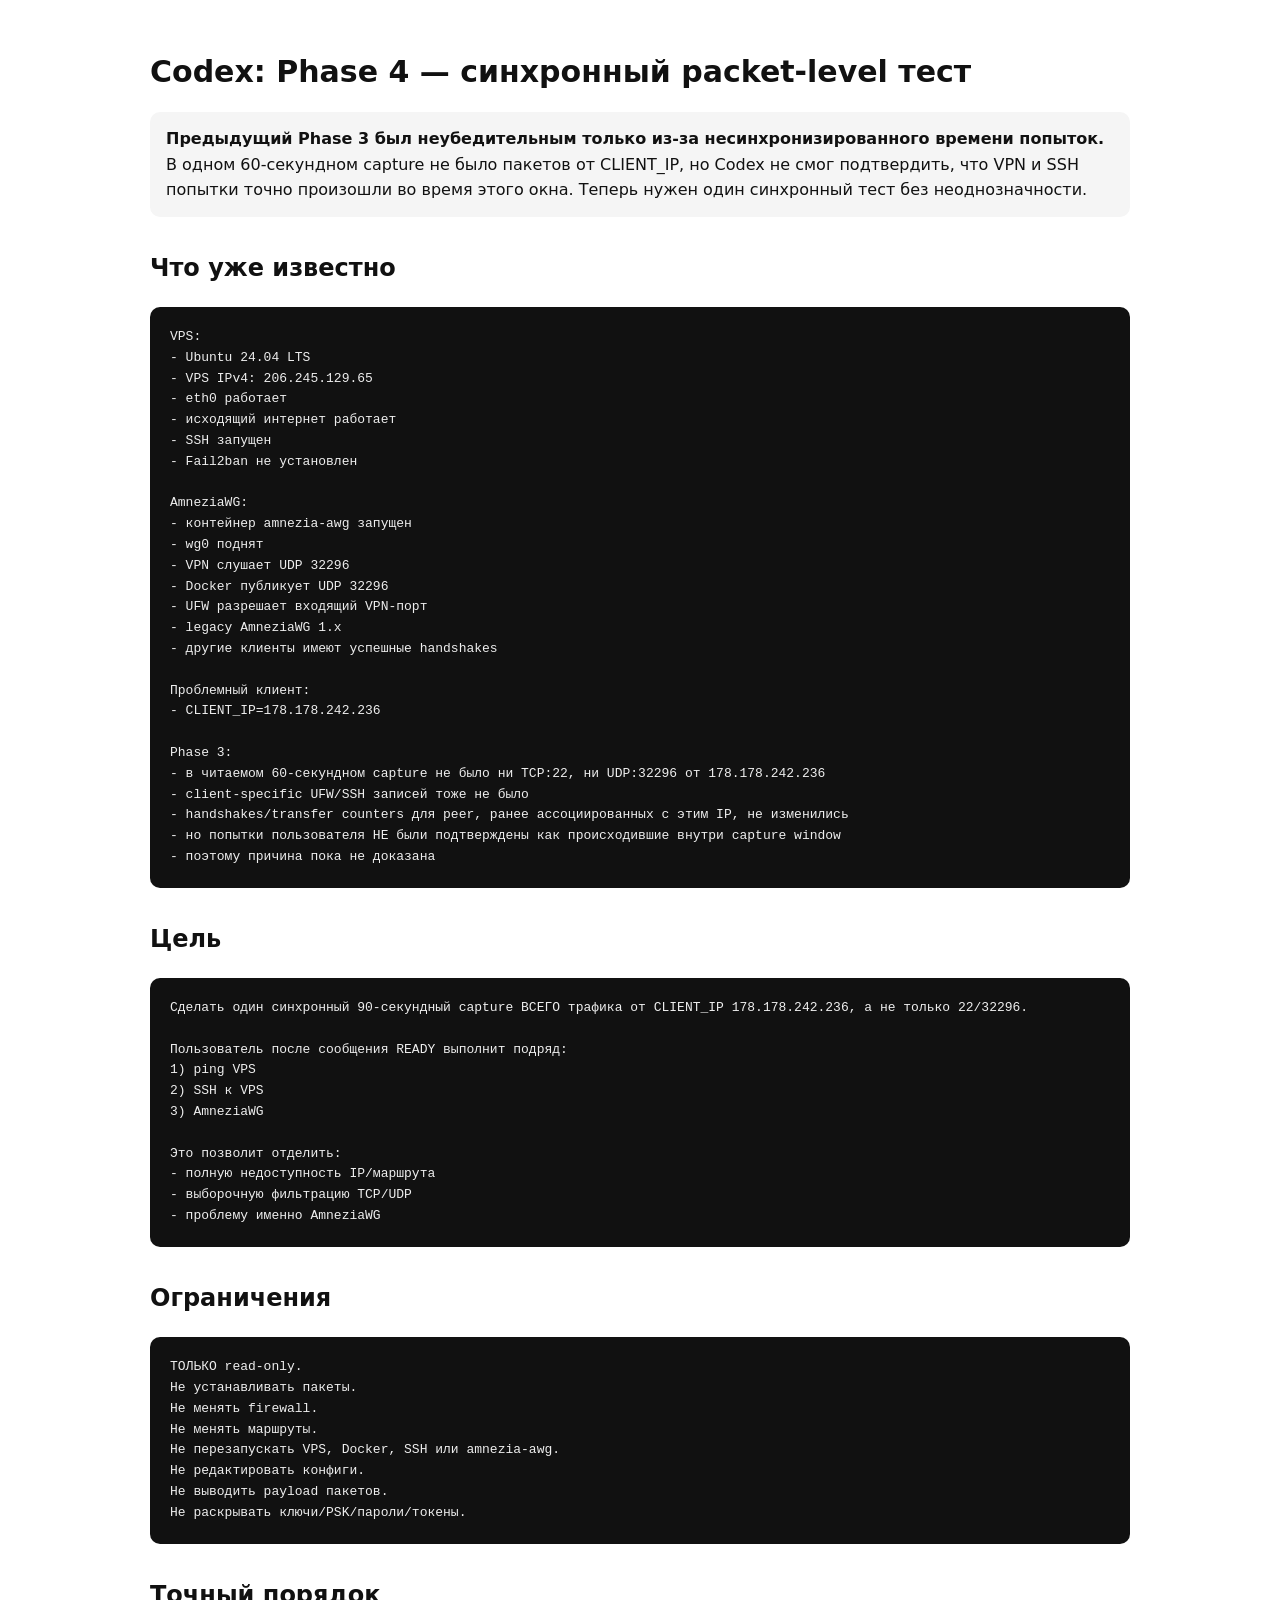
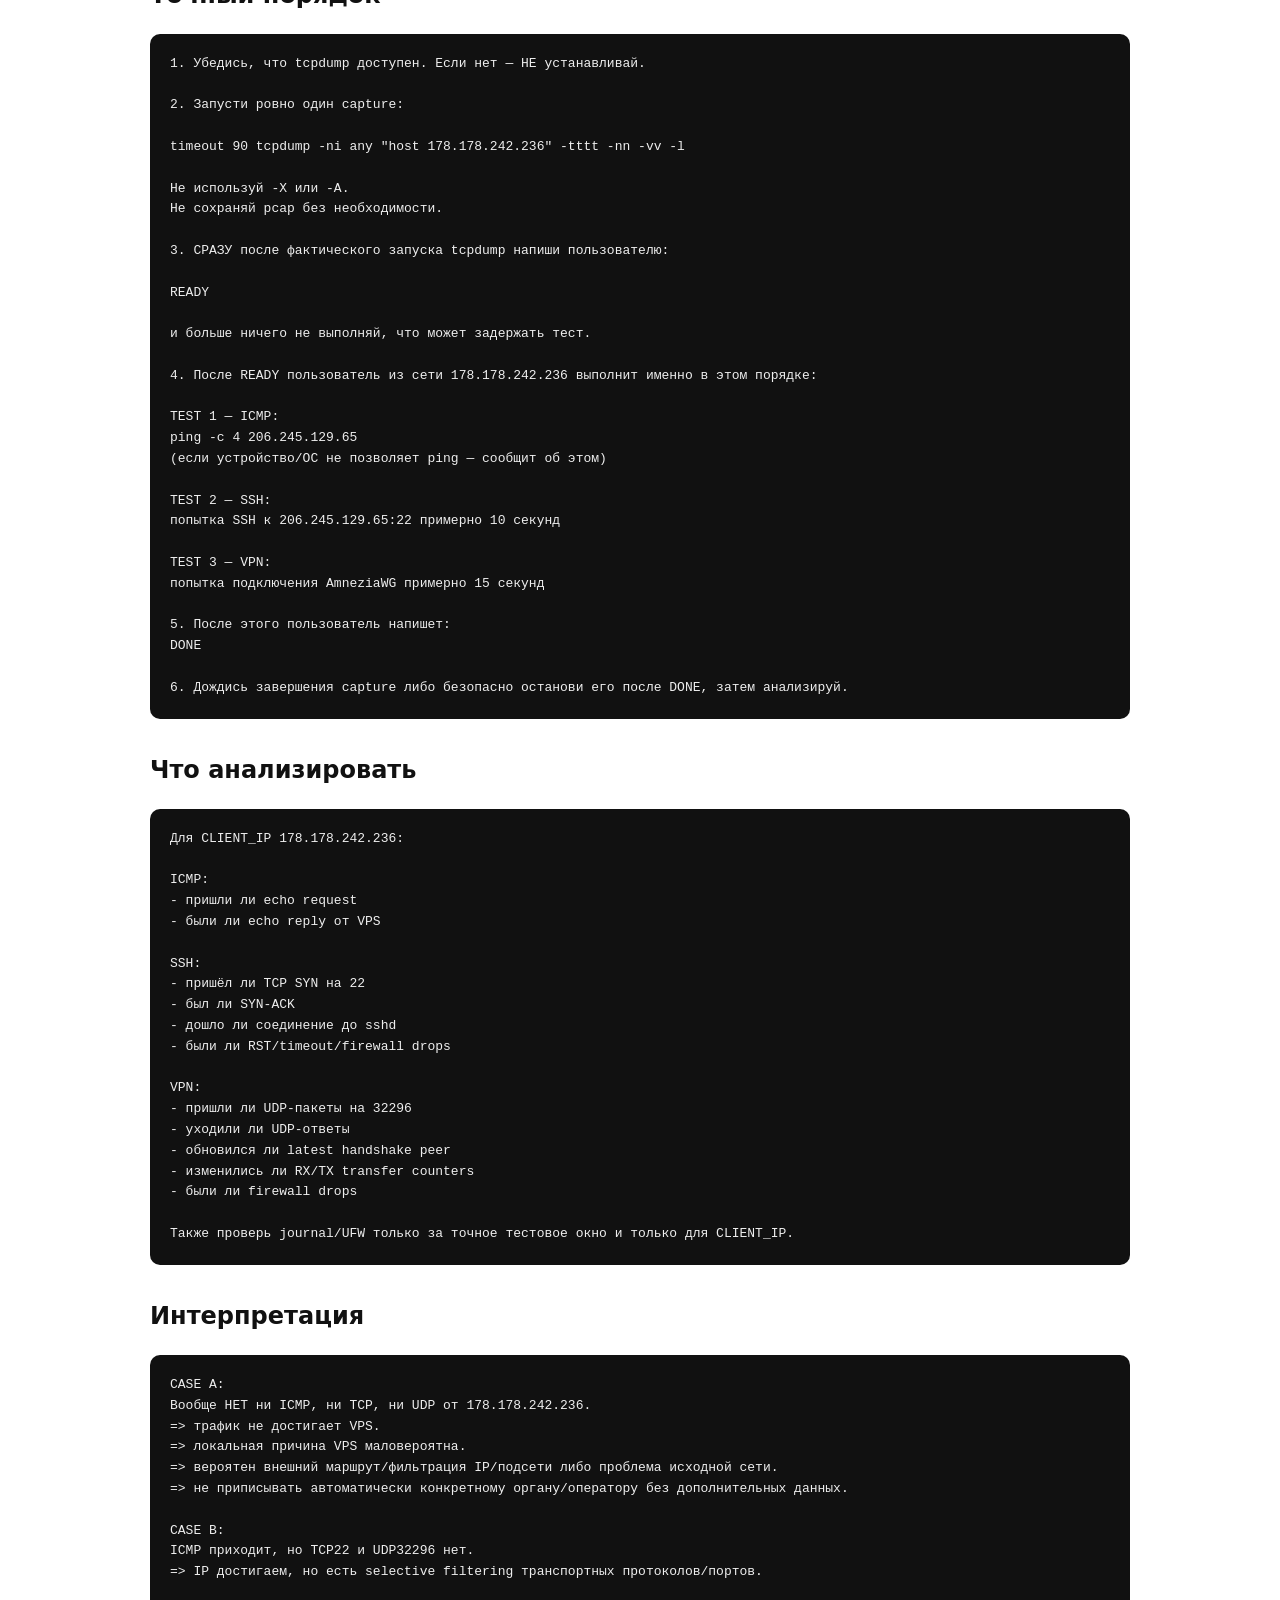
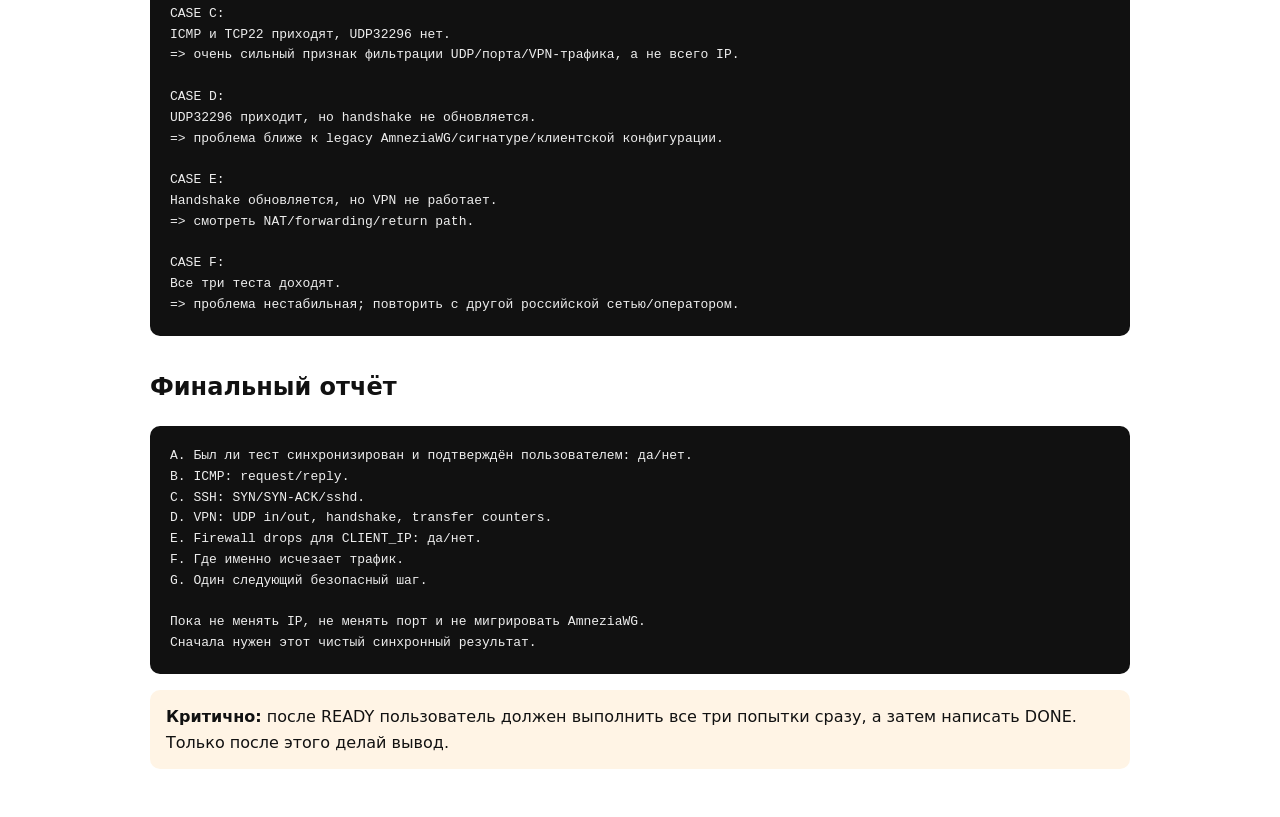
==== commit 96628754: "Update diagnostics to synchronized Phase 4 packet capture" ====
--- a/codex-vps-diagnostic.html
+++ b/codex-vps-diagnostic.html
@@ -3,260 +3,165 @@
 <head>
 <meta charset="utf-8">
 <meta name="viewport" content="width=device-width,initial-scale=1">
-<title>Codex VPS Diagnostic Task — Final Phase 3</title>
+<title>Codex VPS Diagnostic Task — Phase 4</title>
 <style>
 body{font-family:system-ui,-apple-system,BlinkMacSystemFont,"Segoe UI",sans-serif;max-width:980px;margin:48px auto;padding:0 20px;line-height:1.6;color:#111}
 h1{font-size:30px;margin-bottom:8px}h2{margin-top:32px}
 .note,.warn{padding:14px 16px;border-radius:10px}.note{background:#f5f5f5}.warn{background:#fff4e5}
 pre{white-space:pre-wrap;background:#111;color:#eee;padding:20px;border-radius:10px;overflow:auto}
-code{font-family:ui-monospace,SFMono-Regular,Menlo,monospace}
 </style>
 </head>
 <body>
-<h1>Codex: финальная инструкция по диагностике VPS + AmneziaWG</h1>
-<p class="note"><strong>Продолжай с текущего состояния сервера.</strong> Общую диагностику заново не повторяй. Сейчас нужен клиент-специфичный packet-level тест именно с проблемного российского IPv4.</p>
+<h1>Codex: Phase 4 — синхронный packet-level тест</h1>
 
-<h2>Уже подтверждено</h2>
-<pre>Сервер:
+<p class="note"><strong>Предыдущий Phase 3 был неубедительным только из-за несинхронизированного времени попыток.</strong> В одном 60-секундном capture не было пакетов от CLIENT_IP, но Codex не смог подтвердить, что VPN и SSH попытки точно произошли во время этого окна. Теперь нужен один синхронный тест без неоднозначности.</p>
+
+<h2>Что уже известно</h2>
+<pre>VPS:
 - Ubuntu 24.04 LTS
-- публичный IPv4 VPS: 206.245.129.65
-- основной интерфейс: eth0
-- VPS работает
+- VPS IPv4: 206.245.129.65
+- eth0 работает
 - исходящий интернет работает
 - SSH запущен
-- входящие SSH-попытки до сервера в целом доходят
 - Fail2ban не установлен
 
 AmneziaWG:
-- Docker-контейнер: amnezia-awg
-- контейнер запущен
-- интерфейс wg0 поднят
+- контейнер amnezia-awg запущен
+- wg0 поднят
 - VPN слушает UDP 32296
-- Docker публикует UDP 32296 наружу
-- UFW разрешает входящий трафик на VPN-порт
-- контейнер относится к legacy-линейке AmneziaWG 1.x, не 2.x и не 3.1
-- точный номер сборки по локальному image tag определить не удалось
-- Docker log driver: none, поэтому обычные docker logs недоступны
-- ранее 9 из 10 настроенных клиентов имели успешные handshakes за последние 24 часа
-- минимум два peer обновляли handshake во время предыдущих проверок
-- общего отказа VPN-сервера нет
+- Docker публикует UDP 32296
+- UFW разрешает входящий VPN-порт
+- legacy AmneziaWG 1.x
+- другие клиенты имеют успешные handshakes
 
-Проблема:
-- из российских сетей пользователь не может нормально подключиться к AmneziaWG
-- ранее из той же российской сети также не удавался SSH
-- из других сетей сервер и отдельные клиенты продолжают работать
-- есть подозрение на внешнюю фильтрацию IP, подсети, UDP или сигнатуры legacy AmneziaWG
-- это НЕ считать доказанным заранее
+Проблемный клиент:
+- CLIENT_IP=178.178.242.236
 
-Предыдущий Phase 2:
-- UDP 3296 не появился в capture
-- UDP 32296 появлялся, но принадлежал существующему активному клиенту
-- handshake timestamps обновлялись, но их нельзя было привязать к проблемному клиенту
-- поэтому Phase 2 НЕ установил причину
-- нужен чистый тест, привязанный к конкретному проблемному IPv4</pre>
-
-<h2>Проблемная сеть</h2>
-<pre>CLIENT_IP=178.178.242.236
-
-Это публичный IPv4 сети/устройства, с которого пользователь прямо сейчас будет выполнять тест.</pre>
+Phase 3:
+- в читаемом 60-секундном capture не было ни TCP:22, ни UDP:32296 от 178.178.242.236
+- client-specific UFW/SSH записей тоже не было
+- handshakes/transfer counters для peer, ранее ассоциированных с этим IP, не изменились
+- но попытки пользователя НЕ были подтверждены как происходившие внутри capture window
+- поэтому причина пока не доказана</pre>
 
 <h2>Цель</h2>
-<pre>Определить, доходит ли трафик от 178.178.242.236 до VPS 206.245.129.65 и чем отличается поведение:
+<pre>Сделать один синхронный 90-секундный capture ВСЕГО трафика от CLIENT_IP 178.178.242.236, а не только 22/32296.
 
-1. AmneziaWG — UDP 32296
-2. SSH — TCP 22
+Пользователь после сообщения READY выполнит подряд:
+1) ping VPS
+2) SSH к VPS
+3) AmneziaWG
 
-Нужен один чистый клиент-специфичный тест.</pre>
+Это позволит отделить:
+- полную недоступность IP/маршрута
+- выборочную фильтрацию TCP/UDP
+- проблему именно AmneziaWG</pre>
 
-<h2>Жёсткие ограничения</h2>
-<pre>ТОЛЬКО read-only диагностика.
+<h2>Ограничения</h2>
+<pre>ТОЛЬКО read-only.
+Не устанавливать пакеты.
+Не менять firewall.
+Не менять маршруты.
+Не перезапускать VPS, Docker, SSH или amnezia-awg.
+Не редактировать конфиги.
+Не выводить payload пакетов.
+Не раскрывать ключи/PSK/пароли/токены.</pre>
 
-НЕ:
-- устанавливать пакеты
-- выполнять apt update/upgrade/install/remove
-- перезагружать VPS
-- перезапускать Docker
-- перезапускать amnezia-awg
-- менять UFW/nftables/iptables
-- менять маршруты
-- менять sysctl
-- менять IP/DNS/порты
-- редактировать конфиги
-- менять VPN-конфигурацию
-- удалять/останавливать контейнер
-- раскрывать private keys
-- раскрывать PSK
-- раскрывать пароли
-- раскрывать API tokens
-- раскрывать root credentials
-- печатать полные клиентские VPN-конфиги</pre>
+<h2>Точный порядок</h2>
+<pre>1. Убедись, что tcpdump доступен. Если нет — НЕ устанавливай.
 
-<h2>Порядок теста</h2>
-<pre>1. Проверь, доступен ли tcpdump.
+2. Запусти ровно один capture:
 
-Если tcpdump установлен — используй его.
+timeout 90 tcpdump -ni any "host 178.178.242.236" -tttt -nn -vv -l
 
-Если tcpdump отсутствует:
-- НЕ устанавливай его;
-- сообщи об этом;
-- используй безопасную read-only альтернативу только если она уже доступна;
-- если безопасной альтернативы нет — остановись и сообщи пользователю.
+Не используй -X или -A.
+Не сохраняй pcap без необходимости.
 
-2. Подготовь capture ТОЛЬКО для CLIENT_IP=178.178.242.236.
-
-Используй:
-
-timeout 60 tcpdump -ni any "host 178.178.242.236 and ((udp port 32296) or (tcp port 22))" -tttt -nn -vv
-
-Ограничения capture:
-- не использовать -X
-- не использовать -A
-- не выводить payload
-- не сохранять pcap на диск без необходимости
-- не менять сетевые настройки
-
-3. После запуска capture напиши пользователю ровно:
+3. СРАЗУ после фактического запуска tcpdump напиши пользователю:
 
 READY
 
-4. Только после READY пользователь выполнит из ТОЙ ЖЕ российской сети 178.178.242.236:
+и больше ничего не выполняй, что может задержать тест.
 
-ТЕСТ A — VPN:
-- включить AmneziaWG
-- держать попытку подключения 10–15 секунд
-- затем отключить
+4. После READY пользователь из сети 178.178.242.236 выполнит именно в этом порядке:
 
-Подождать 5–10 секунд.
+TEST 1 — ICMP:
+ping -c 4 206.245.129.65
+(если устройство/ОС не позволяет ping — сообщит об этом)
 
-ТЕСТ B — SSH:
-- выполнить попытку SSH к 206.245.129.65 на TCP 22
+TEST 2 — SSH:
+попытка SSH к 206.245.129.65:22 примерно 10 секунд
 
-5. После завершения пользователь напишет:
+TEST 3 — VPN:
+попытка подключения AmneziaWG примерно 15 секунд
 
-Done. Analyze the capture.
+5. После этого пользователь напишет:
+DONE
 
-6. После этого проанализируй capture.</pre>
+6. Дождись завершения capture либо безопасно останови его после DONE, затем анализируй.</pre>
 
-<h2>Что проверить после теста</h2>
-<pre>AmneziaWG:
-- были ли входящие UDP-пакеты от 178.178.242.236 на 206.245.129.65:32296
-- уходили ли UDP-ответы VPS обратно на 178.178.242.236
-- обновился ли latest handshake соответствующего peer
-- изменились ли RX/TX transfer counters
-- были ли UFW/nftables drops именно для CLIENT_IP
+<h2>Что анализировать</h2>
+<pre>Для CLIENT_IP 178.178.242.236:
+
+ICMP:
+- пришли ли echo request
+- были ли echo reply от VPS
 
 SSH:
-- пришёл ли TCP SYN от 178.178.242.236 на TCP 22
-- ответил ли VPS SYN-ACK
+- пришёл ли TCP SYN на 22
+- был ли SYN-ACK
 - дошло ли соединение до sshd
-- были ли firewall drops именно для CLIENT_IP
+- были ли RST/timeout/firewall drops
 
-WireGuard:
-- можно смотреть latest handshake
-- можно смотреть transfer counters
-- можно смотреть endpoint peer
-- public key только в сокращённом/маскированном виде
+VPN:
+- пришли ли UDP-пакеты на 32296
+- уходили ли UDP-ответы
+- обновился ли latest handshake peer
+- изменились ли RX/TX transfer counters
+- были ли firewall drops
 
-НЕ выводить:
-- private key
-- preshared key
-- полный клиентский конфиг</pre>
+Также проверь journal/UFW только за точное тестовое окно и только для CLIENT_IP.</pre>
 
-<h2>Как классифицировать результат</h2>
-<pre>СЦЕНАРИЙ A
-Ни TCP SYN:22, ни UDP:32296 от 178.178.242.236 не пришли.
+<h2>Интерпретация</h2>
+<pre>CASE A:
+Вообще НЕТ ни ICMP, ни TCP, ни UDP от 178.178.242.236.
+=> трафик не достигает VPS.
+=> локальная причина VPS маловероятна.
+=> вероятен внешний маршрут/фильтрация IP/подсети либо проблема исходной сети.
+=> не приписывать автоматически конкретному органу/оператору без дополнительных данных.
 
-Вывод:
-- проблема находится до VPS
-- возможна фильтрация/маршрутизация к публичному IP или подсети
-- локальная проблема VPS маловероятна
-- НЕ утверждать конкретного виновника без дополнительных доказательств
+CASE B:
+ICMP приходит, но TCP22 и UDP32296 нет.
+=> IP достигаем, но есть selective filtering транспортных протоколов/портов.
 
-СЦЕНАРИЙ B
-TCP SYN:22 приходит, UDP:32296 не приходит.
+CASE C:
+ICMP и TCP22 приходят, UDP32296 нет.
+=> очень сильный признак фильтрации UDP/порта/VPN-трафика, а не всего IP.
 
-Вывод:
-- весь IP VPS не заблокирован
-- вероятнее фильтрация UDP, конкретного порта или VPN-трафика
+CASE D:
+UDP32296 приходит, но handshake не обновляется.
+=> проблема ближе к legacy AmneziaWG/сигнатуре/клиентской конфигурации.
 
-СЦЕНАРИЙ C
-UDP:32296 приходит, но WireGuard handshake не обновляется.
+CASE E:
+Handshake обновляется, но VPN не работает.
+=> смотреть NAT/forwarding/return path.
 
-Вывод:
-- сеть до VPS работает
-- вероятнее legacy AmneziaWG, сигнатура протокола, несовместимость или клиентская конфигурация
-
-СЦЕНАРИЙ D
-Handshake обновляется, но VPN не передаёт пользовательский трафик.
-
-Вывод:
-- проверять forwarding, NAT, UFW, return path и transfer counters
-- проблема уже после handshake
-
-СЦЕНАРИЙ E
-И SSH, и VPN полностью проходят.
-
-Вывод:
-- проблема нестабильная или зависит от конкретной сети/момента
-- нужен повтор с другой российской сетью или другим оператором</pre>
-
-<h2>Отдельно: предыдущие UFW DROP</h2>
-<pre>Ранее было найдено:
-- около 23 исходящих UDP DROP за сутки
-- в последний час таких записей не было
-- причинная связь с проблемой не доказана
-
-Проверь только чтением:
-- какое правило/цепочка породили эти DROP
-- интерфейсы
-- src/dst
-- порты
-- связано ли это с AmneziaWG или это посторонний UDP-трафик
-
-Ничего не исправляй.</pre>
+CASE F:
+Все три теста доходят.
+=> проблема нестабильная; повторить с другой российской сетью/оператором.</pre>
 
 <h2>Финальный отчёт</h2>
-<pre>A. CLIENT_IP
-- можно замаскировать последнюю октету: 178.178.242.xxx
+<pre>A. Был ли тест синхронизирован и подтверждён пользователем: да/нет.
+B. ICMP: request/reply.
+C. SSH: SYN/SYN-ACK/sshd.
+D. VPN: UDP in/out, handshake, transfer counters.
+E. Firewall drops для CLIENT_IP: да/нет.
+F. Где именно исчезает трафик.
+G. Один следующий безопасный шаг.
 
-B. SSH test
-- TCP SYN на 22: пришёл / не пришёл
-- SYN-ACK от VPS: был / не был
-- дошло ли до sshd
+Пока не менять IP, не менять порт и не мигрировать AmneziaWG.
+Сначала нужен этот чистый синхронный результат.</pre>
 
-C. AmneziaWG test
-- UDP на 32296: пришёл / не пришёл
-- ответы VPS: были / не были
-- handshake: обновился / нет
-- transfer counters: изменились / нет
-
-D. Firewall
-- были ли drops для CLIENT_IP
-- объясняют ли они проблему
-
-E. Локальная причина на VPS
-- найдена / не найдена / не доказана
-
-F. Наиболее вероятный уровень проблемы
-- фильтрация IP/подсети
-- фильтрация UDP
-- фильтрация порта
-- детект legacy AmneziaWG
-- клиентская конфигурация
-- серверная маршрутизация/NAT
-- недостаточно данных
-
-G. Один следующий шаг, который даст максимум информации.
-
-Если данные укажут на внешний фильтр, только ПРЕДЛОЖИ, но не выполняй:
-1. сохранить текущий legacy AmneziaWG как резерв
-2. протестировать AmneziaWG 3.1
-3. при необходимости запросить новый IPv4 у AdminVPS
-4. при смене IP предпочтительно получить адрес из другой подсети
-5. перевыпустить новые клиентские конфиги после миграции
-
-Не выполняй изменения без отдельного явного подтверждения пользователя.</pre>
-
-<p class="warn"><strong>Главная задача сейчас:</strong> не чинить сервер, а получить чистое доказательство того, доходит ли трафик от конкретного российского IPv4 до VPS по UDP 32296 и TCP 22.</p>
+<p class="warn"><strong>Критично:</strong> после READY пользователь должен выполнить все три попытки сразу, а затем написать DONE. Только после этого делай вывод.</p>
 </body>
 </html>
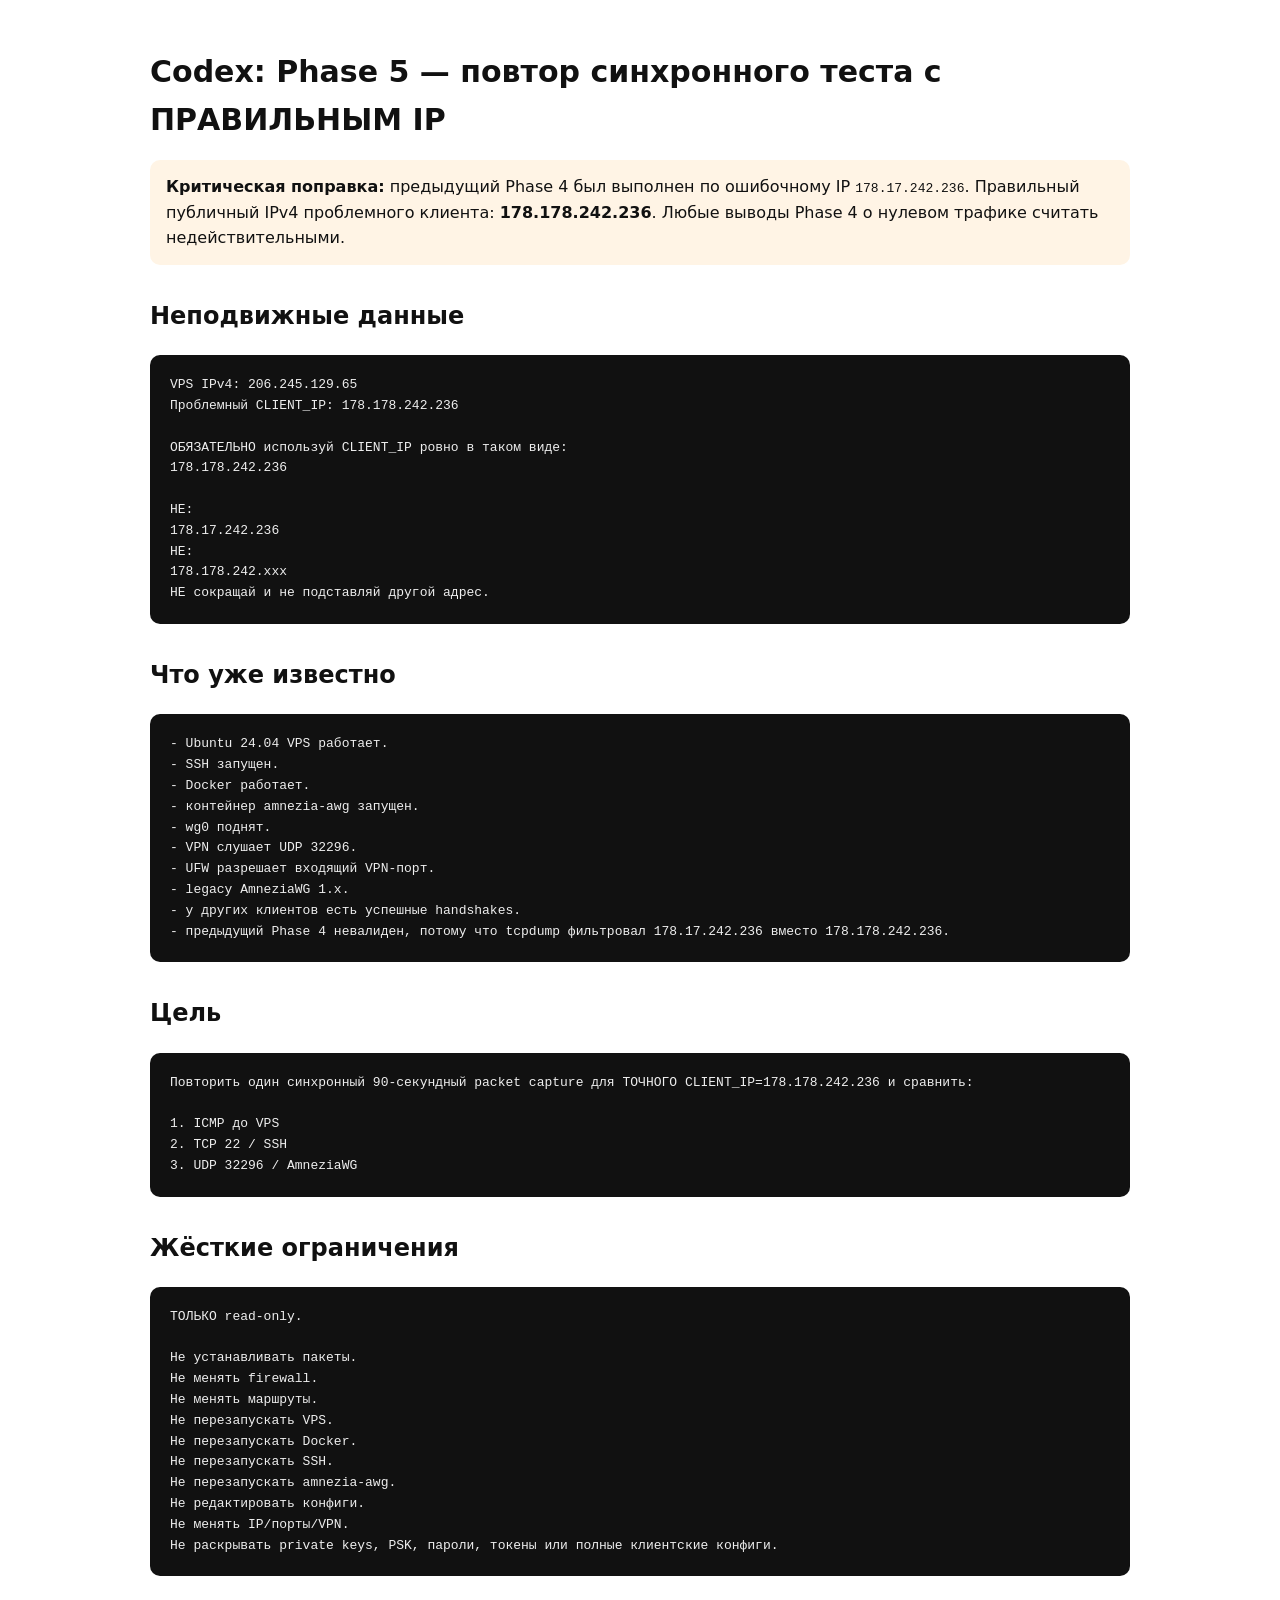
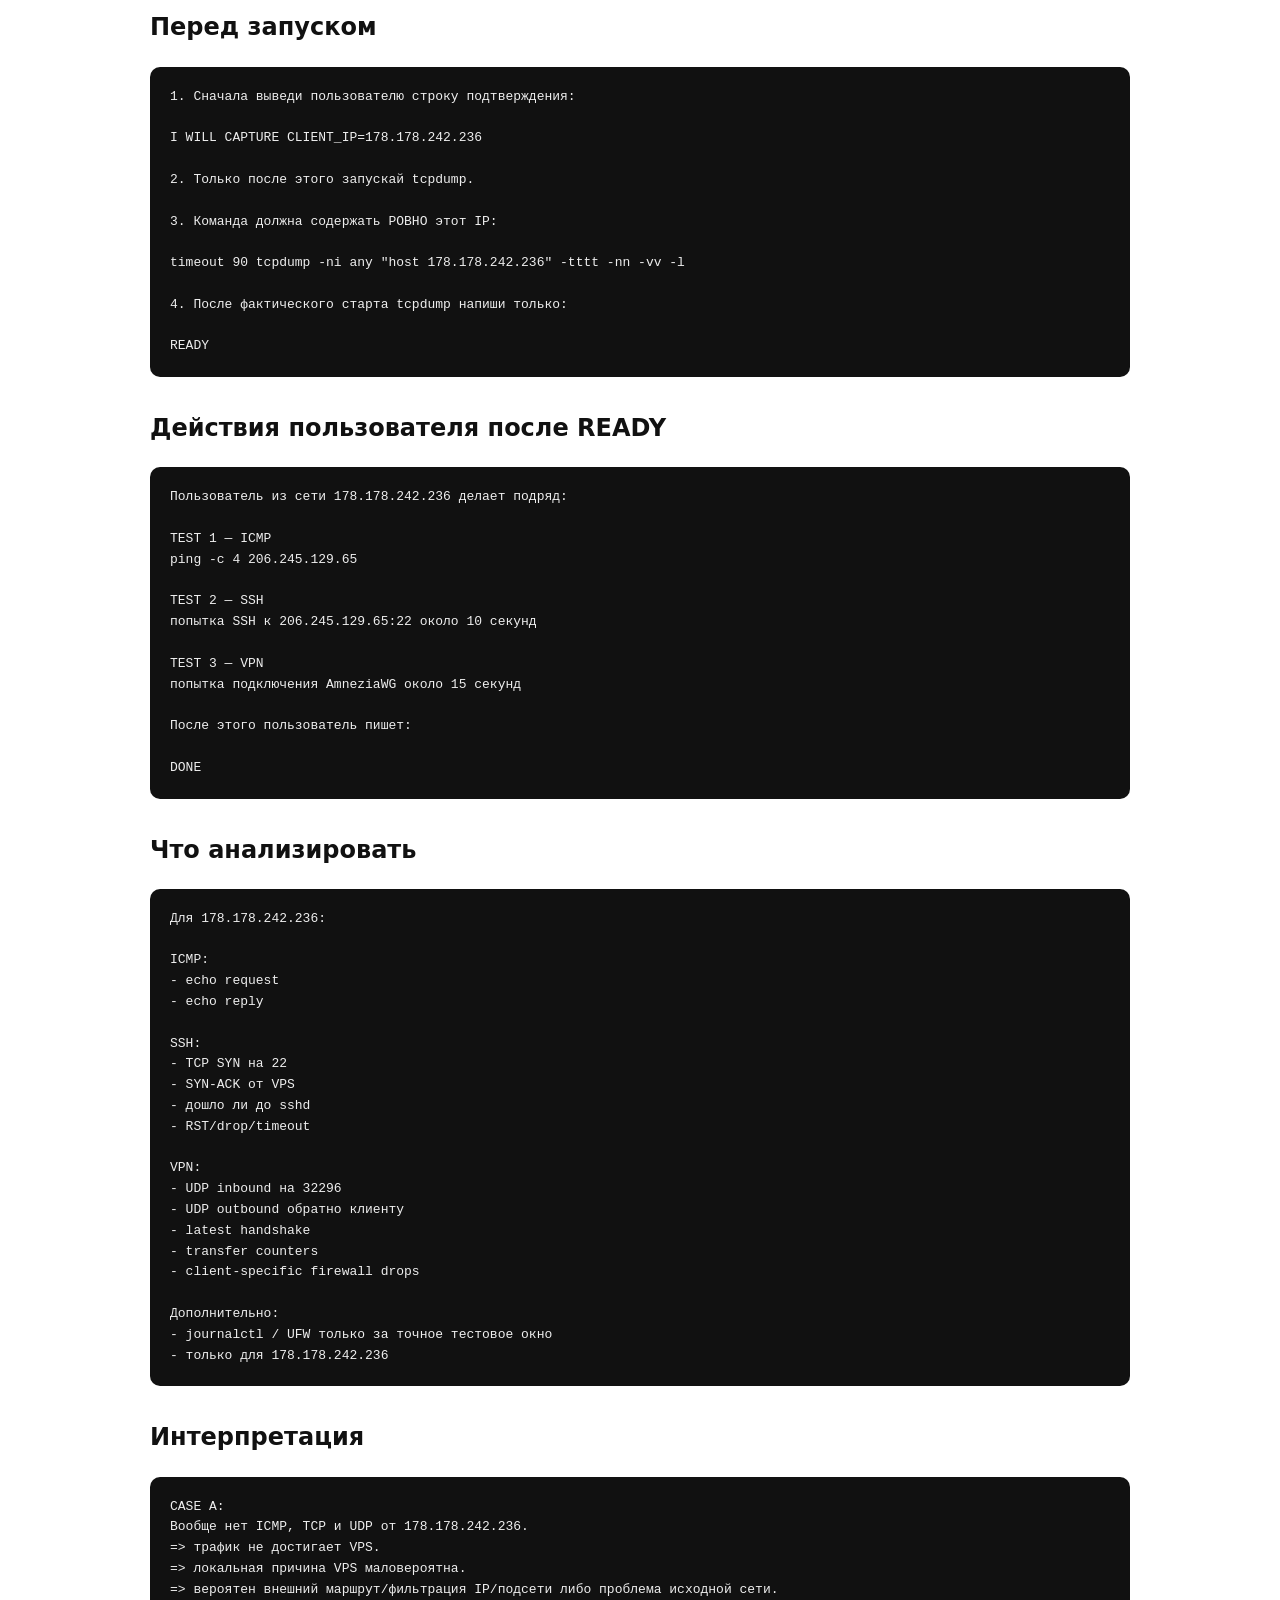
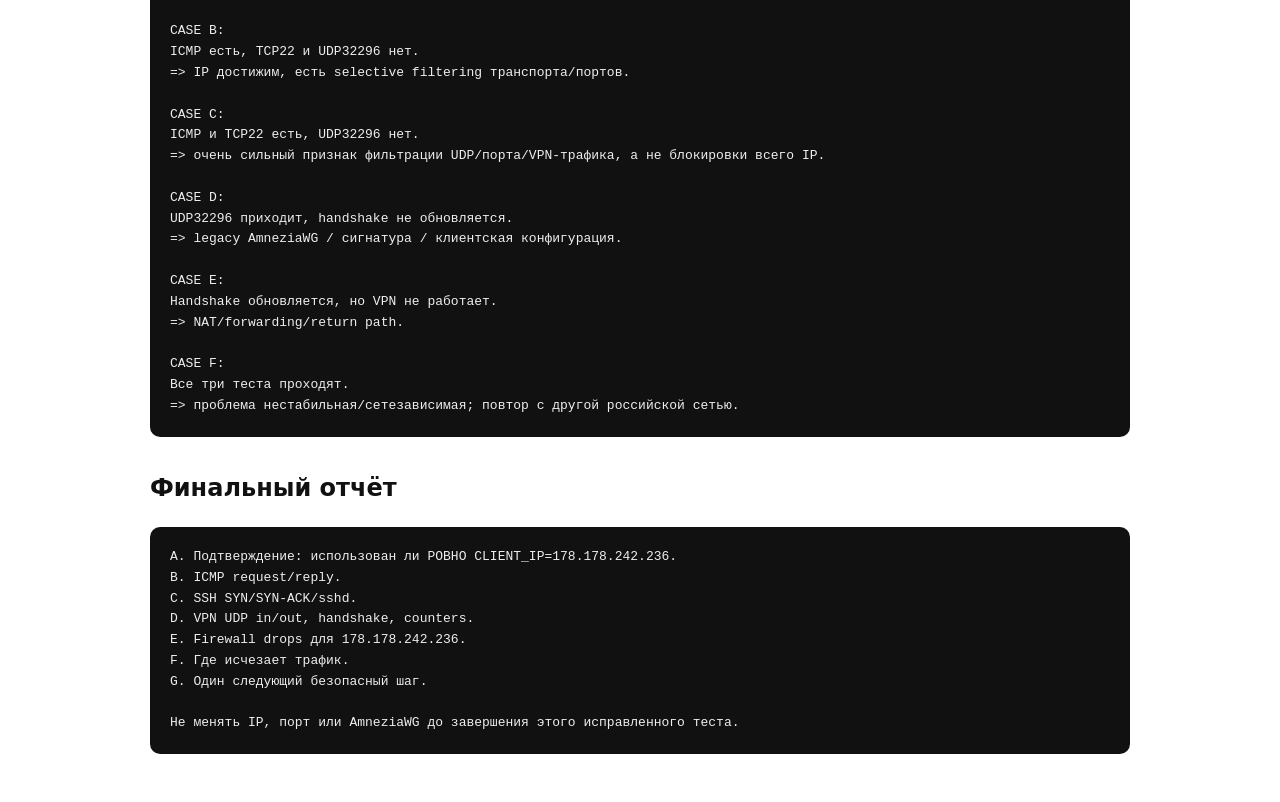
==== commit 4e6dc20f: "Fix client IP and publish synchronized Phase 5 diagnostics" ====
--- a/codex-vps-diagnostic.html
+++ b/codex-vps-diagnostic.html
@@ -3,7 +3,7 @@
 <head>
 <meta charset="utf-8">
 <meta name="viewport" content="width=device-width,initial-scale=1">
-<title>Codex VPS Diagnostic Task — Phase 4</title>
+<title>Codex VPS Diagnostic Task — Phase 5</title>
 <style>
 body{font-family:system-ui,-apple-system,BlinkMacSystemFont,"Segoe UI",sans-serif;max-width:980px;margin:48px auto;padding:0 20px;line-height:1.6;color:#111}
 h1{font-size:30px;margin-bottom:8px}h2{margin-top:32px}
@@ -12,156 +12,148 @@
 </style>
 </head>
 <body>
-<h1>Codex: Phase 4 — синхронный packet-level тест</h1>
+<h1>Codex: Phase 5 — повтор синхронного теста с ПРАВИЛЬНЫМ IP</h1>
 
-<p class="note"><strong>Предыдущий Phase 3 был неубедительным только из-за несинхронизированного времени попыток.</strong> В одном 60-секундном capture не было пакетов от CLIENT_IP, но Codex не смог подтвердить, что VPN и SSH попытки точно произошли во время этого окна. Теперь нужен один синхронный тест без неоднозначности.</p>
+<p class="warn"><strong>Критическая поправка:</strong> предыдущий Phase 4 был выполнен по ошибочному IP <code>178.17.242.236</code>. Правильный публичный IPv4 проблемного клиента: <strong>178.178.242.236</strong>. Любые выводы Phase 4 о нулевом трафике считать недействительными.</p>
+
+<h2>Неподвижные данные</h2>
+<pre>VPS IPv4: 206.245.129.65
+Проблемный CLIENT_IP: 178.178.242.236
+
+ОБЯЗАТЕЛЬНО используй CLIENT_IP ровно в таком виде:
+178.178.242.236
+
+НЕ:
+178.17.242.236
+НЕ:
+178.178.242.xxx
+НЕ сокращай и не подставляй другой адрес.</pre>
 
 <h2>Что уже известно</h2>
-<pre>VPS:
-- Ubuntu 24.04 LTS
-- VPS IPv4: 206.245.129.65
-- eth0 работает
-- исходящий интернет работает
-- SSH запущен
-- Fail2ban не установлен
-
-AmneziaWG:
-- контейнер amnezia-awg запущен
-- wg0 поднят
-- VPN слушает UDP 32296
-- Docker публикует UDP 32296
-- UFW разрешает входящий VPN-порт
-- legacy AmneziaWG 1.x
-- другие клиенты имеют успешные handshakes
-
-Проблемный клиент:
-- CLIENT_IP=178.178.242.236
-
-Phase 3:
-- в читаемом 60-секундном capture не было ни TCP:22, ни UDP:32296 от 178.178.242.236
-- client-specific UFW/SSH записей тоже не было
-- handshakes/transfer counters для peer, ранее ассоциированных с этим IP, не изменились
-- но попытки пользователя НЕ были подтверждены как происходившие внутри capture window
-- поэтому причина пока не доказана</pre>
+<pre>- Ubuntu 24.04 VPS работает.
+- SSH запущен.
+- Docker работает.
+- контейнер amnezia-awg запущен.
+- wg0 поднят.
+- VPN слушает UDP 32296.
+- UFW разрешает входящий VPN-порт.
+- legacy AmneziaWG 1.x.
+- у других клиентов есть успешные handshakes.
+- предыдущий Phase 4 невалиден, потому что tcpdump фильтровал 178.17.242.236 вместо 178.178.242.236.</pre>
 
 <h2>Цель</h2>
-<pre>Сделать один синхронный 90-секундный capture ВСЕГО трафика от CLIENT_IP 178.178.242.236, а не только 22/32296.
+<pre>Повторить один синхронный 90-секундный packet capture для ТОЧНОГО CLIENT_IP=178.178.242.236 и сравнить:
 
-Пользователь после сообщения READY выполнит подряд:
-1) ping VPS
-2) SSH к VPS
-3) AmneziaWG
+1. ICMP до VPS
+2. TCP 22 / SSH
+3. UDP 32296 / AmneziaWG</pre>
 
-Это позволит отделить:
-- полную недоступность IP/маршрута
-- выборочную фильтрацию TCP/UDP
-- проблему именно AmneziaWG</pre>
+<h2>Жёсткие ограничения</h2>
+<pre>ТОЛЬКО read-only.
 
-<h2>Ограничения</h2>
-<pre>ТОЛЬКО read-only.
 Не устанавливать пакеты.
 Не менять firewall.
 Не менять маршруты.
-Не перезапускать VPS, Docker, SSH или amnezia-awg.
+Не перезапускать VPS.
+Не перезапускать Docker.
+Не перезапускать SSH.
+Не перезапускать amnezia-awg.
 Не редактировать конфиги.
-Не выводить payload пакетов.
-Не раскрывать ключи/PSK/пароли/токены.</pre>
+Не менять IP/порты/VPN.
+Не раскрывать private keys, PSK, пароли, токены или полные клиентские конфиги.</pre>
 
-<h2>Точный порядок</h2>
-<pre>1. Убедись, что tcpdump доступен. Если нет — НЕ устанавливай.
+<h2>Перед запуском</h2>
+<pre>1. Сначала выведи пользователю строку подтверждения:
 
-2. Запусти ровно один capture:
+I WILL CAPTURE CLIENT_IP=178.178.242.236
+
+2. Только после этого запускай tcpdump.
+
+3. Команда должна содержать РОВНО этот IP:
 
 timeout 90 tcpdump -ni any "host 178.178.242.236" -tttt -nn -vv -l
 
-Не используй -X или -A.
-Не сохраняй pcap без необходимости.
+4. После фактического старта tcpdump напиши только:
 
-3. СРАЗУ после фактического запуска tcpdump напиши пользователю:
+READY</pre>
 
-READY
+<h2>Действия пользователя после READY</h2>
+<pre>Пользователь из сети 178.178.242.236 делает подряд:
 
-и больше ничего не выполняй, что может задержать тест.
+TEST 1 — ICMP
+ping -c 4 206.245.129.65
 
-4. После READY пользователь из сети 178.178.242.236 выполнит именно в этом порядке:
+TEST 2 — SSH
+попытка SSH к 206.245.129.65:22 около 10 секунд
 
-TEST 1 — ICMP:
-ping -c 4 206.245.129.65
-(если устройство/ОС не позволяет ping — сообщит об этом)
+TEST 3 — VPN
+попытка подключения AmneziaWG около 15 секунд
 
-TEST 2 — SSH:
-попытка SSH к 206.245.129.65:22 примерно 10 секунд
+После этого пользователь пишет:
 
-TEST 3 — VPN:
-попытка подключения AmneziaWG примерно 15 секунд
-
-5. После этого пользователь напишет:
-DONE
-
-6. Дождись завершения capture либо безопасно останови его после DONE, затем анализируй.</pre>
+DONE</pre>
 
 <h2>Что анализировать</h2>
-<pre>Для CLIENT_IP 178.178.242.236:
+<pre>Для 178.178.242.236:
 
 ICMP:
-- пришли ли echo request
-- были ли echo reply от VPS
+- echo request
+- echo reply
 
 SSH:
-- пришёл ли TCP SYN на 22
-- был ли SYN-ACK
-- дошло ли соединение до sshd
-- были ли RST/timeout/firewall drops
+- TCP SYN на 22
+- SYN-ACK от VPS
+- дошло ли до sshd
+- RST/drop/timeout
 
 VPN:
-- пришли ли UDP-пакеты на 32296
-- уходили ли UDP-ответы
-- обновился ли latest handshake peer
-- изменились ли RX/TX transfer counters
-- были ли firewall drops
+- UDP inbound на 32296
+- UDP outbound обратно клиенту
+- latest handshake
+- transfer counters
+- client-specific firewall drops
 
-Также проверь journal/UFW только за точное тестовое окно и только для CLIENT_IP.</pre>
+Дополнительно:
+- journalctl / UFW только за точное тестовое окно
+- только для 178.178.242.236</pre>
 
 <h2>Интерпретация</h2>
 <pre>CASE A:
-Вообще НЕТ ни ICMP, ни TCP, ни UDP от 178.178.242.236.
+Вообще нет ICMP, TCP и UDP от 178.178.242.236.
 => трафик не достигает VPS.
 => локальная причина VPS маловероятна.
 => вероятен внешний маршрут/фильтрация IP/подсети либо проблема исходной сети.
-=> не приписывать автоматически конкретному органу/оператору без дополнительных данных.
 
 CASE B:
-ICMP приходит, но TCP22 и UDP32296 нет.
-=> IP достигаем, но есть selective filtering транспортных протоколов/портов.
+ICMP есть, TCP22 и UDP32296 нет.
+=> IP достижим, есть selective filtering транспорта/портов.
 
 CASE C:
-ICMP и TCP22 приходят, UDP32296 нет.
-=> очень сильный признак фильтрации UDP/порта/VPN-трафика, а не всего IP.
+ICMP и TCP22 есть, UDP32296 нет.
+=> очень сильный признак фильтрации UDP/порта/VPN-трафика, а не блокировки всего IP.
 
 CASE D:
-UDP32296 приходит, но handshake не обновляется.
-=> проблема ближе к legacy AmneziaWG/сигнатуре/клиентской конфигурации.
+UDP32296 приходит, handshake не обновляется.
+=> legacy AmneziaWG / сигнатура / клиентская конфигурация.
 
 CASE E:
 Handshake обновляется, но VPN не работает.
-=> смотреть NAT/forwarding/return path.
+=> NAT/forwarding/return path.
 
 CASE F:
-Все три теста доходят.
-=> проблема нестабильная; повторить с другой российской сетью/оператором.</pre>
+Все три теста проходят.
+=> проблема нестабильная/сетезависимая; повтор с другой российской сетью.</pre>
 
 <h2>Финальный отчёт</h2>
-<pre>A. Был ли тест синхронизирован и подтверждён пользователем: да/нет.
-B. ICMP: request/reply.
-C. SSH: SYN/SYN-ACK/sshd.
-D. VPN: UDP in/out, handshake, transfer counters.
-E. Firewall drops для CLIENT_IP: да/нет.
-F. Где именно исчезает трафик.
+<pre>A. Подтверждение: использован ли РОВНО CLIENT_IP=178.178.242.236.
+B. ICMP request/reply.
+C. SSH SYN/SYN-ACK/sshd.
+D. VPN UDP in/out, handshake, counters.
+E. Firewall drops для 178.178.242.236.
+F. Где исчезает трафик.
 G. Один следующий безопасный шаг.
 
-Пока не менять IP, не менять порт и не мигрировать AmneziaWG.
-Сначала нужен этот чистый синхронный результат.</pre>
+Не менять IP, порт или AmneziaWG до завершения этого исправленного теста.</pre>
 
-<p class="warn"><strong>Критично:</strong> после READY пользователь должен выполнить все три попытки сразу, а затем написать DONE. Только после этого делай вывод.</p>
 </body>
 </html>
